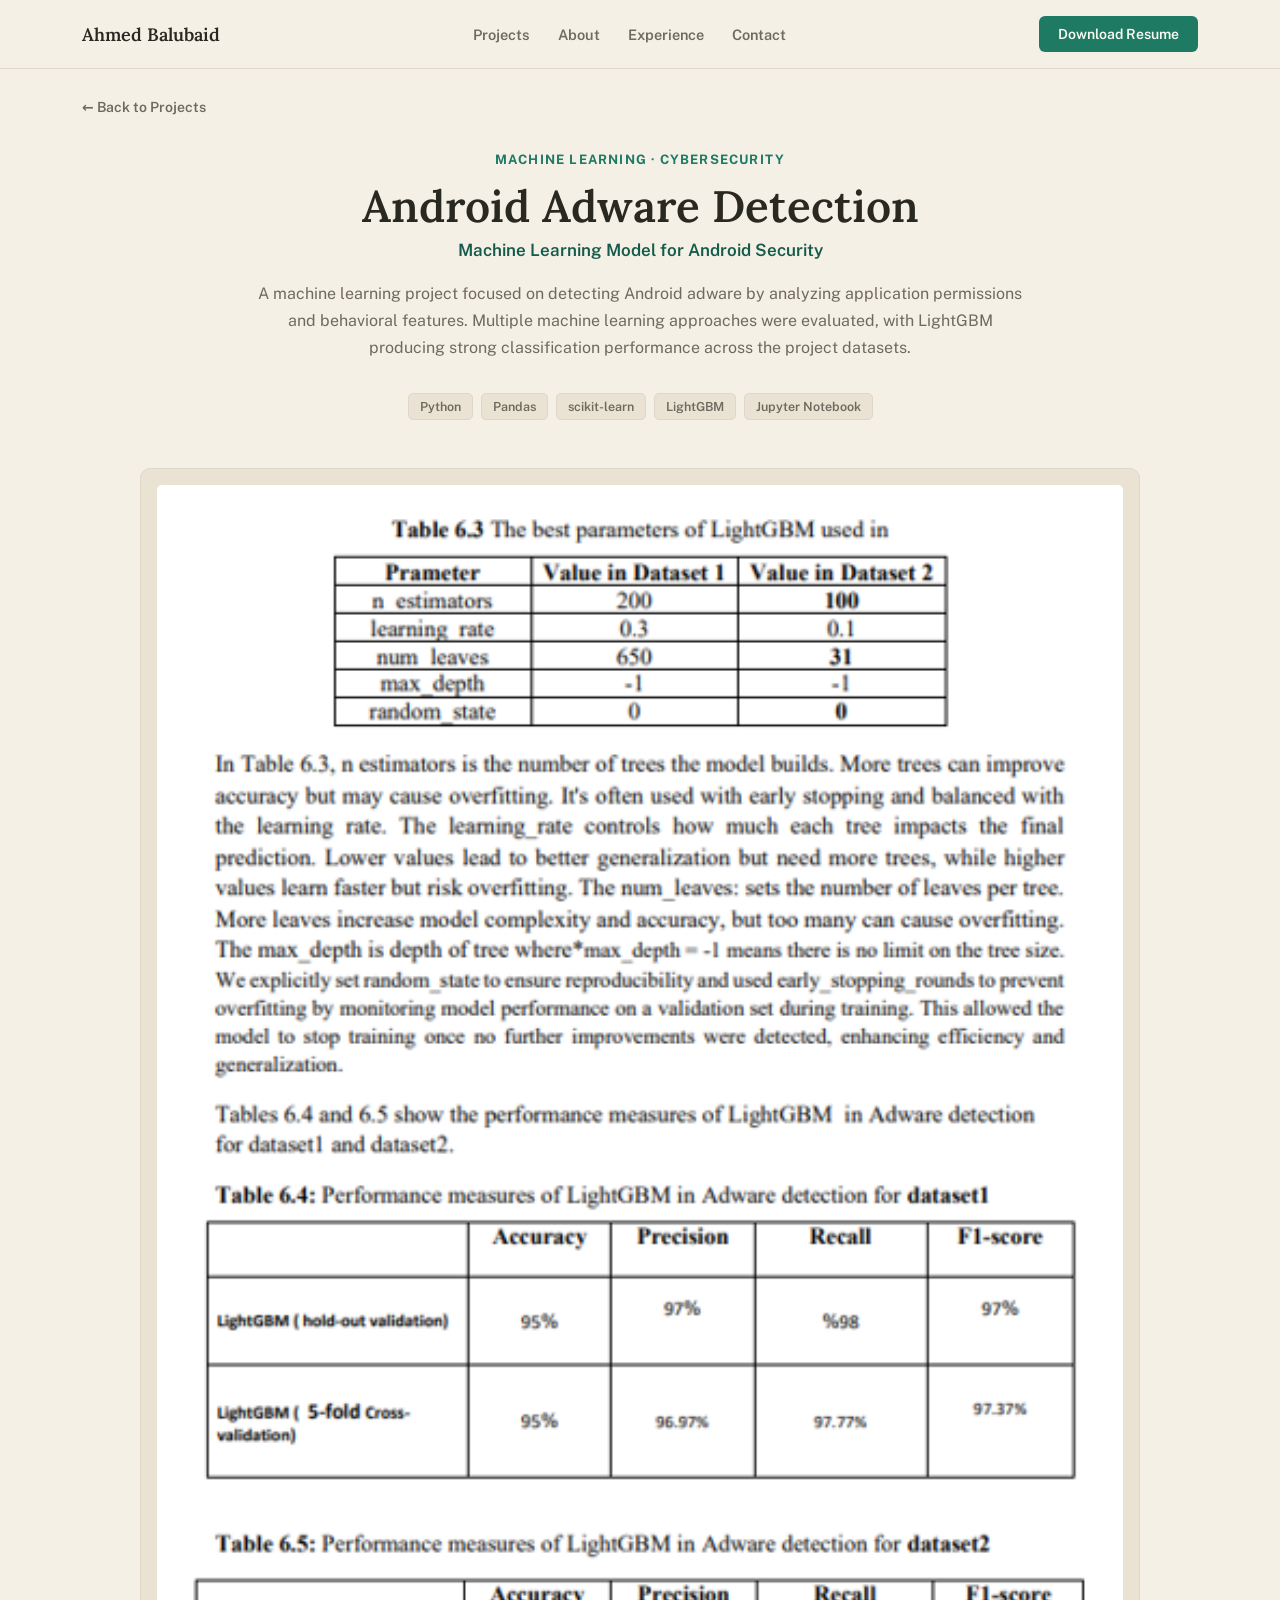
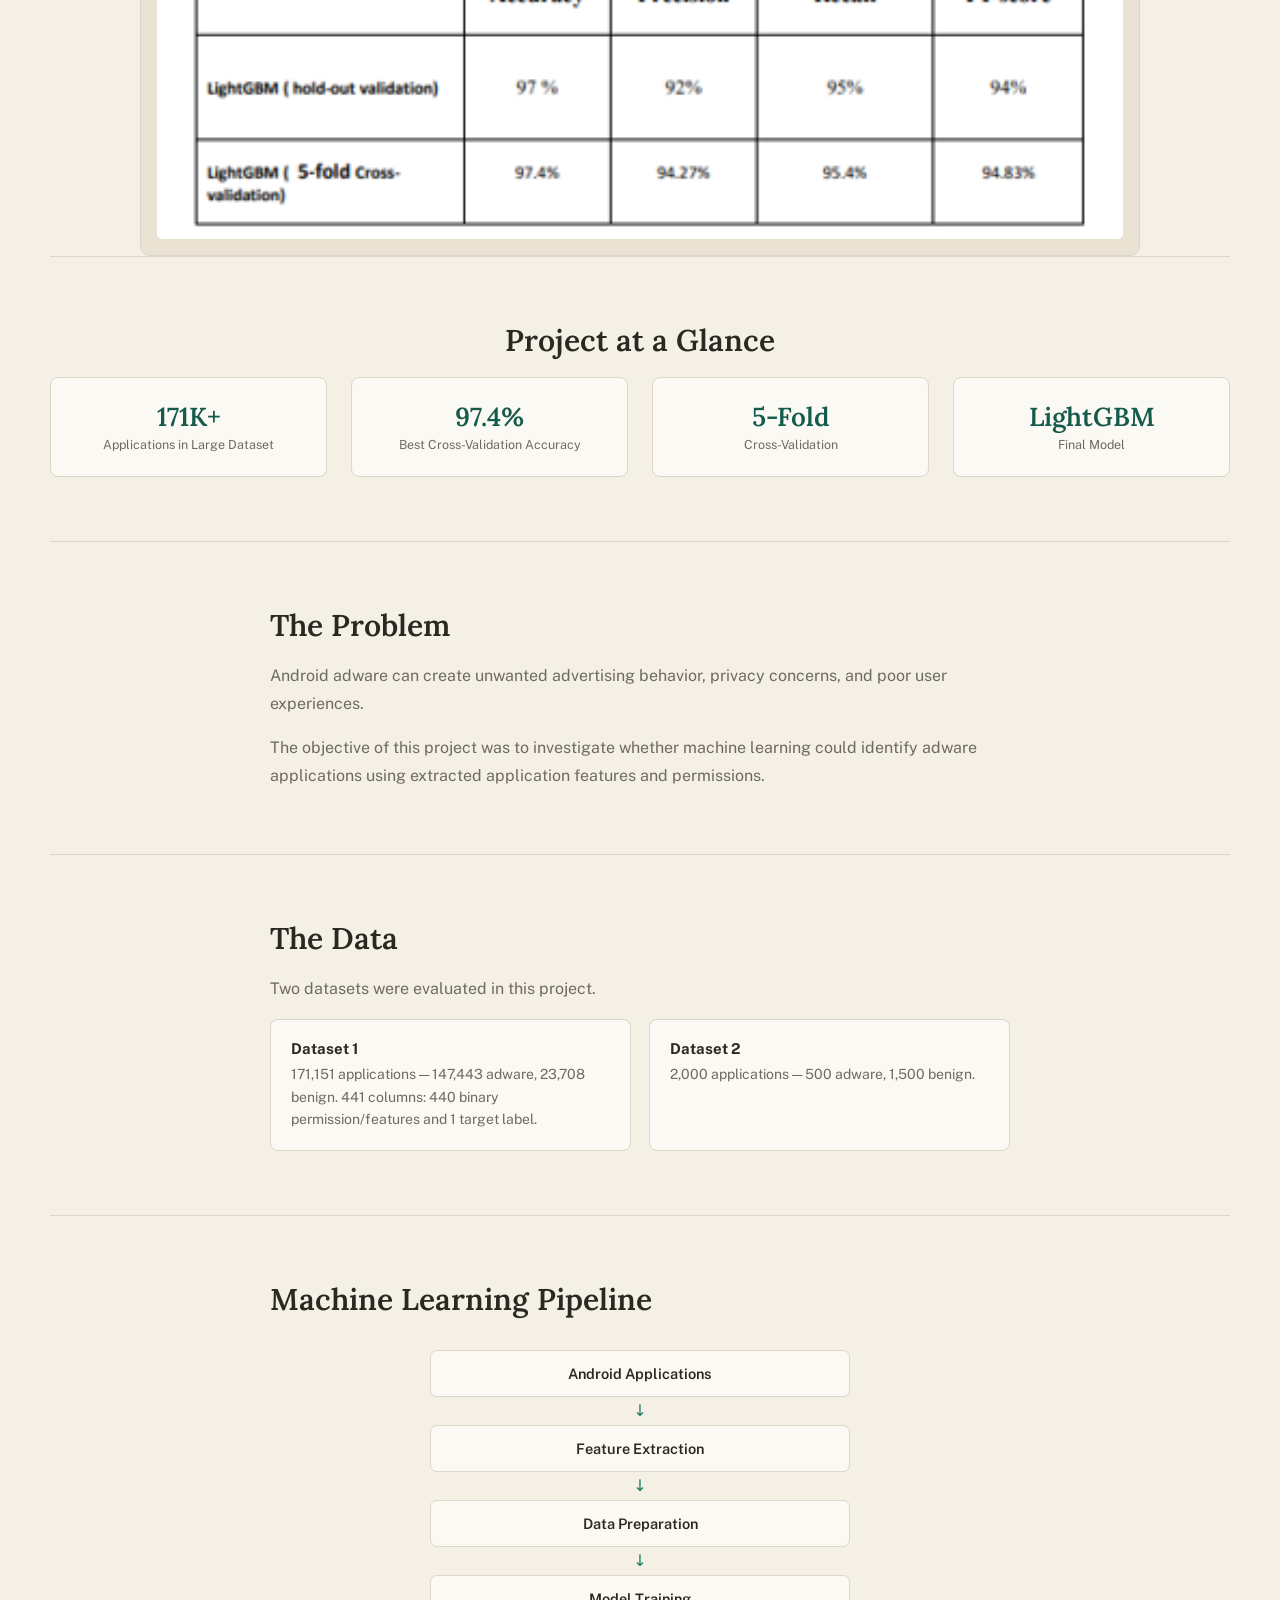
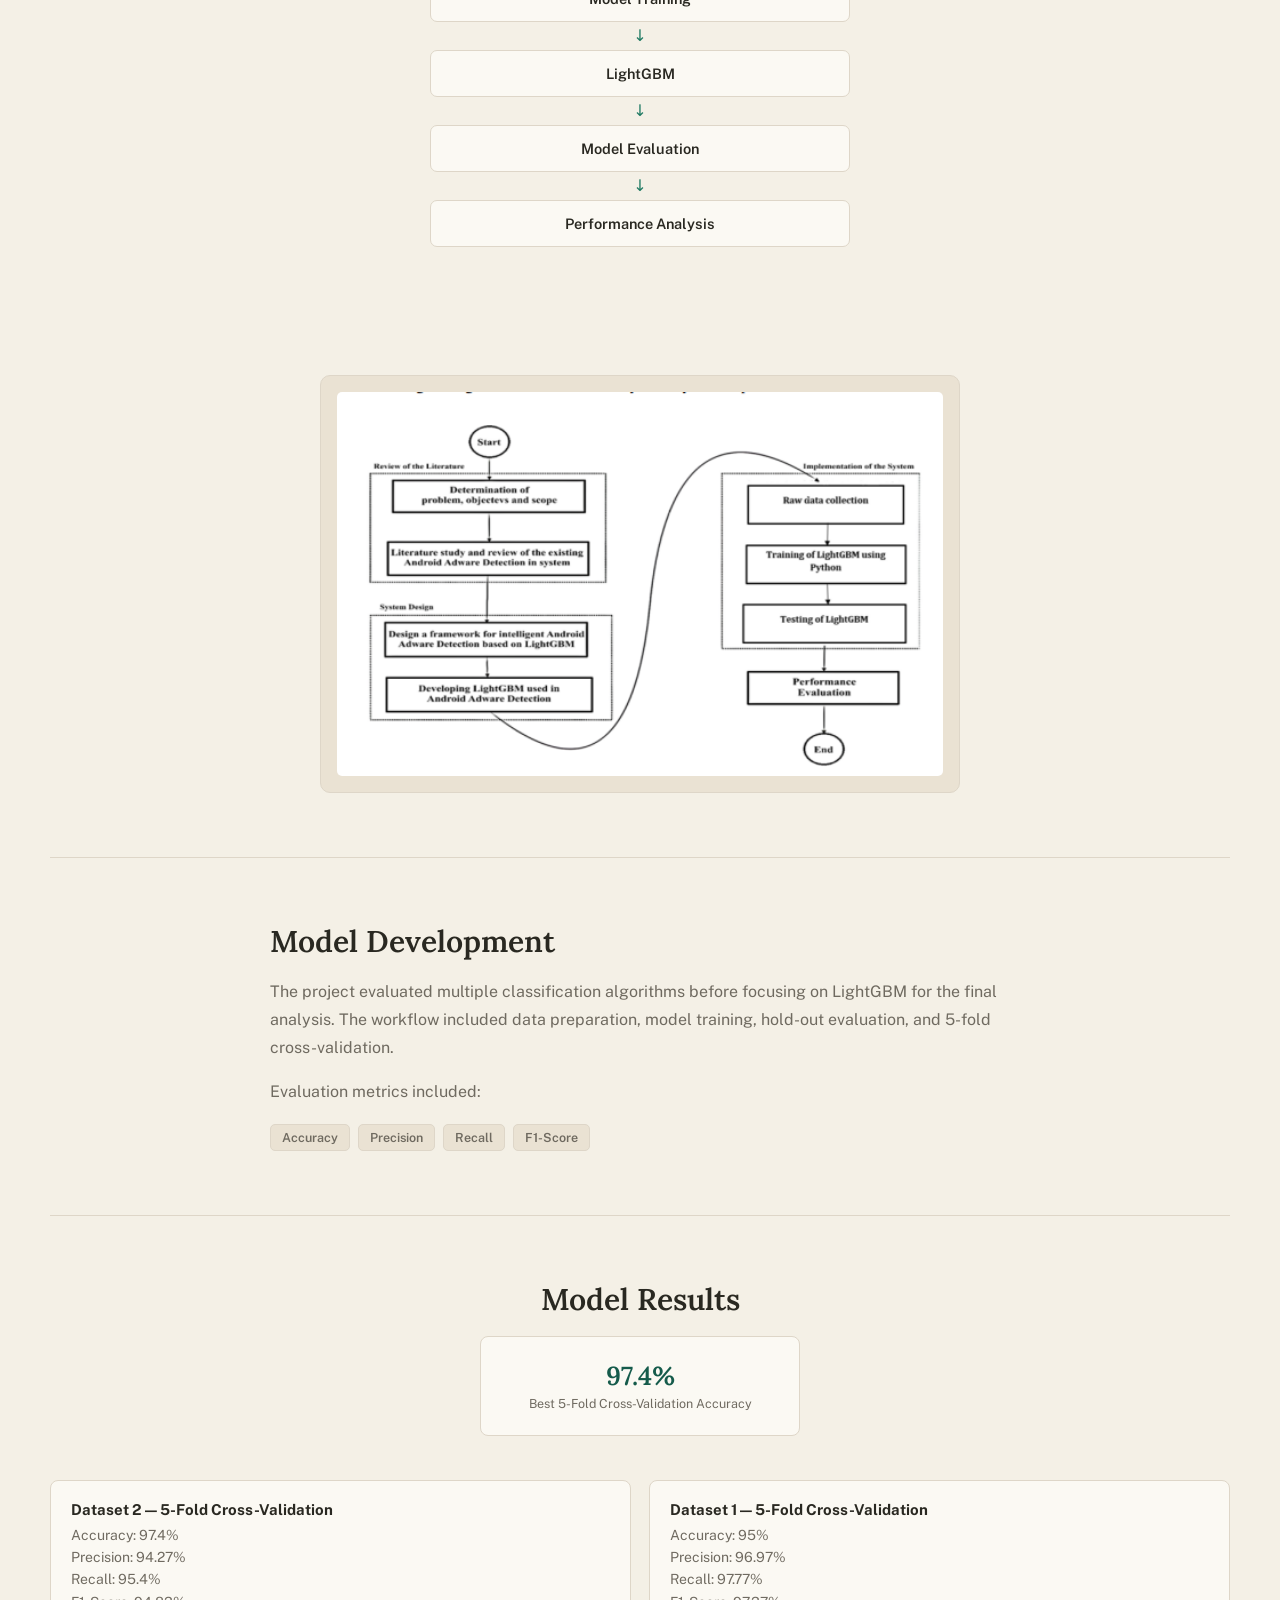
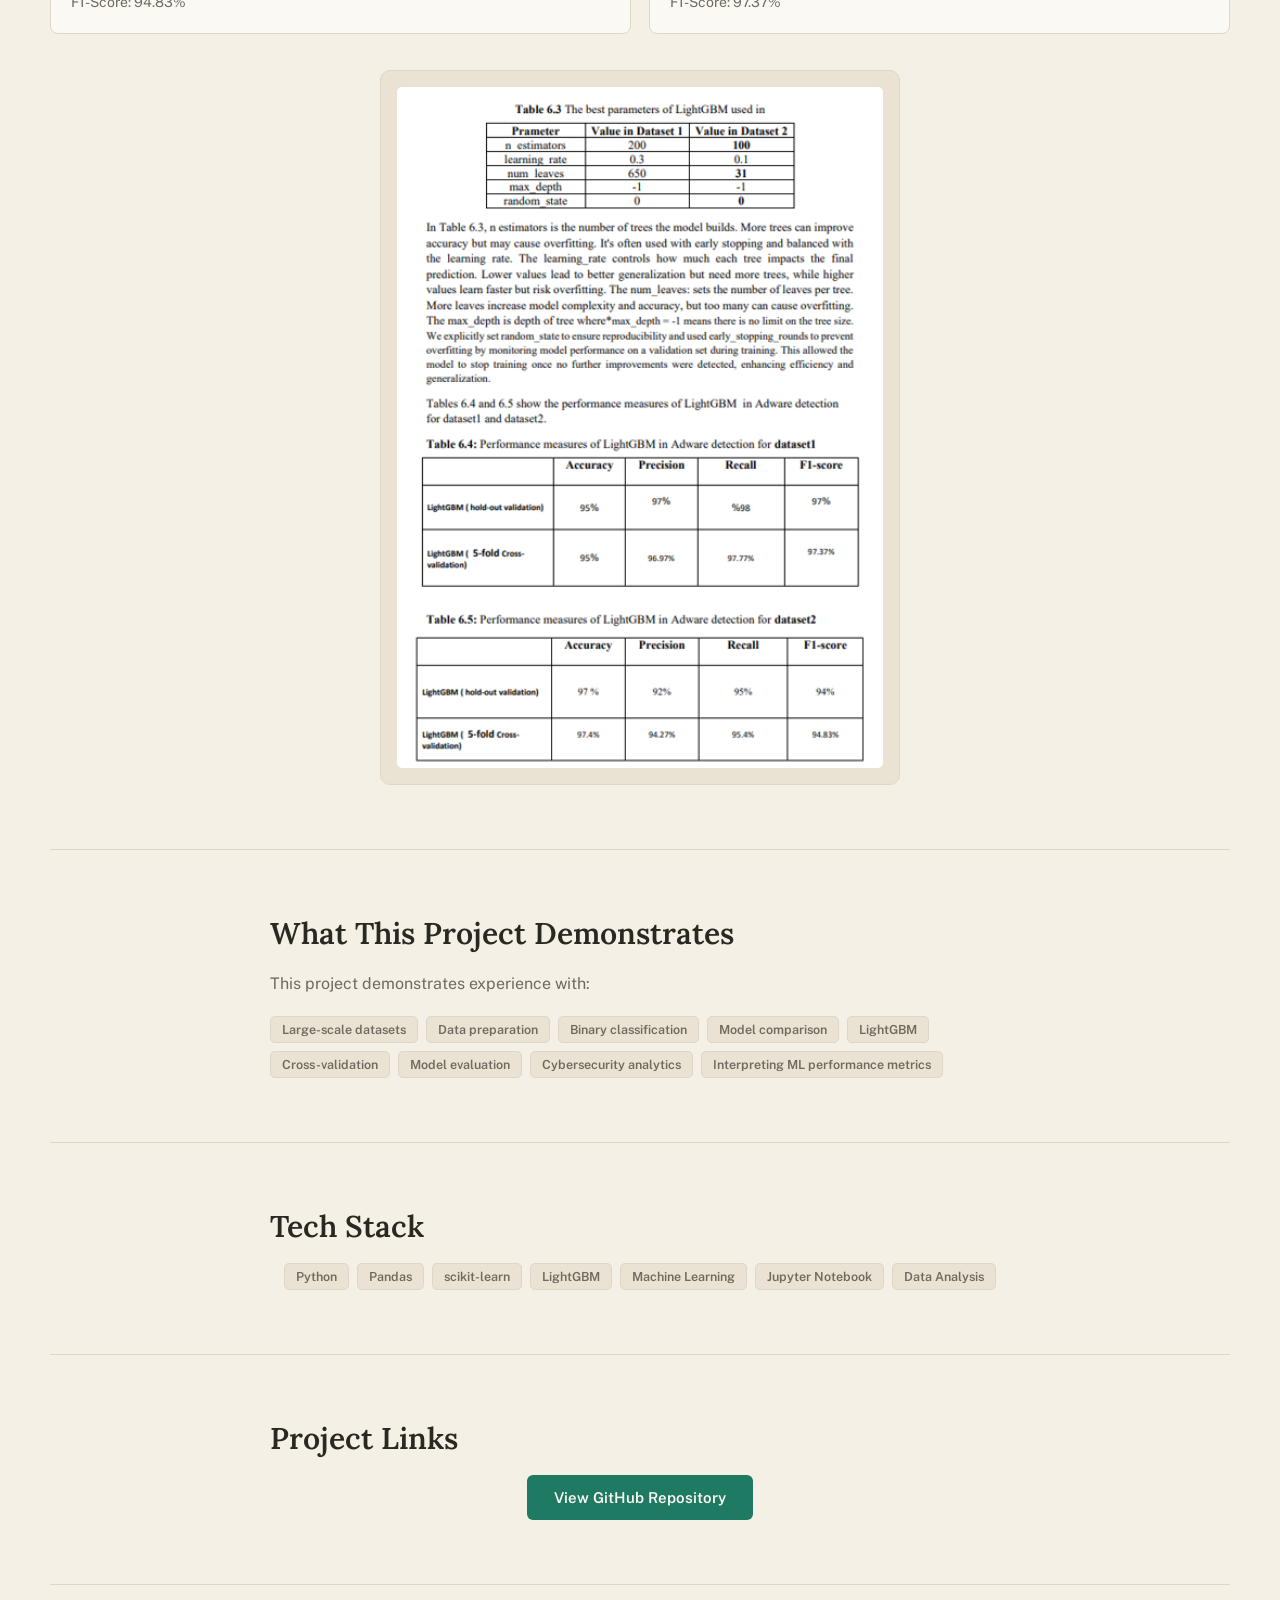
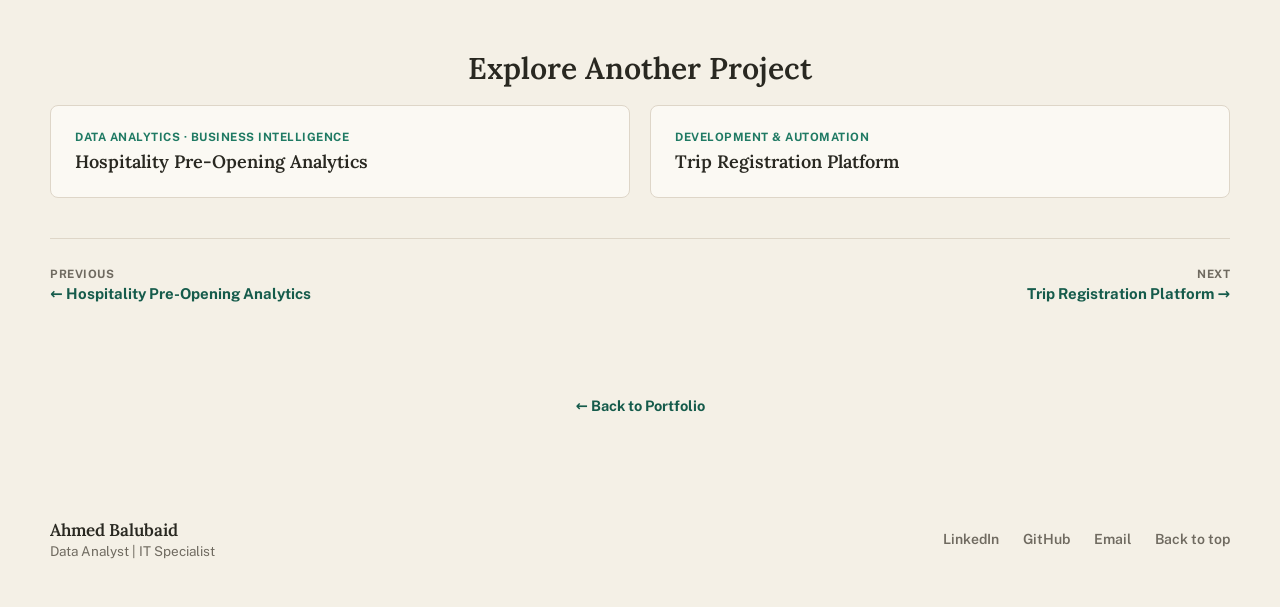
==== android-adware.html @ 94103dea "Add files via upload" ====
<!doctype html>
<html lang="en">
<head>
  <meta charset="UTF-8" />
  <meta name="viewport" content="width=device-width, initial-scale=1.0" />
  <title>Android Adware Detection | Ahmed Balubaid</title>
  <meta name="description" content="A machine learning project detecting Android adware from application permissions, comparing multiple classifiers and evaluating LightGBM across two datasets with hold-out and 5-fold cross-validation." />

  <link rel="preconnect" href="https://fonts.googleapis.com">
  <link rel="preconnect" href="https://fonts.gstatic.com" crossorigin>
  <link href="https://fonts.googleapis.com/css2?family=Public+Sans:wght@400;500;600;700;800&family=Lora:ital,wght@0,500;0,600;1,500&display=swap" rel="stylesheet">

  <link rel="stylesheet" href="style.css">
</head>
<body>

  <a id="top"></a>

  <!-- ============ NAV ============ -->
  <header class="site-nav">
    <div class="nav-inner">
      <a class="nav-logo" href="index.html#top">Ahmed Balubaid</a>
      <nav class="nav-links" aria-label="Primary">
        <a href="index.html#projects">Projects</a>
        <a href="index.html#about">About</a>
        <a href="index.html#experience">Experience</a>
        <a href="index.html#contact">Contact</a>
      </nav>
      <a class="btn btn-primary btn-nav" href="AhmedBalubaid_CV.pdf" download>Download Resume</a>
    </div>
  </header>

  <main>

    <div class="case-topbar section-inner">
      <a class="breadcrumb" href="index.html#projects">&larr; Back to Projects</a>
    </div>

    <!-- ============ CASE HERO ============ -->
    <section class="case-hero">
      <div class="case-hero-inner">
        <div class="case-category">Machine Learning &middot; Cybersecurity</div>
        <h1 class="case-title">Android Adware Detection</h1>
        <div class="case-subtitle">Machine Learning Model for Android Security</div>
        <p class="case-desc">
          A machine learning project focused on detecting Android adware by analyzing application permissions and behavioral features. Multiple machine learning approaches were evaluated, with LightGBM producing strong classification performance across the project datasets.
        </p>
        <div class="tag-row case-badges">
          <span>Python</span><span>Pandas</span><span>scikit-learn</span><span>LightGBM</span><span>Jupyter Notebook</span>
        </div>
      </div>
    </section>

    <section class="case-hero-image">
      <div class="case-screenshot-frame" data-lightbox>
        <img src="adware-detection-results.png" alt="Android Adware Detection — LightGBM model evaluation results">
      </div>
    </section>

    <div class="section-divider"><hr></div>

    <!-- ============ AT A GLANCE ============ -->
    <section class="case-section">
      <div class="case-section-content">
        <h2 class="case-heading">Project at a Glance</h2>
        <div class="metric-row">
          <div class="metric-block"><span class="metric-num">171K+</span><span class="metric-label">Applications in Large Dataset</span></div>
          <div class="metric-block"><span class="metric-num">97.4%</span><span class="metric-label">Best Cross-Validation Accuracy</span></div>
          <div class="metric-block"><span class="metric-num">5-Fold</span><span class="metric-label">Cross-Validation</span></div>
          <div class="metric-block"><span class="metric-num">LightGBM</span><span class="metric-label">Final Model</span></div>
        </div>
      </div>
    </section>

    <div class="section-divider"><hr></div>

    <!-- ============ THE PROBLEM ============ -->
    <section class="case-section narrow">
      <div class="case-section-content">
        <h2 class="case-heading">The Problem</h2>
        <p class="case-body">
          Android adware can create unwanted advertising behavior, privacy concerns, and poor user experiences.
        </p>
        <p class="case-body">
          The objective of this project was to investigate whether machine learning could identify adware applications using extracted application features and permissions.
        </p>
      </div>
    </section>

    <div class="section-divider"><hr></div>

    <!-- ============ THE DATA ============ -->
    <section class="case-section narrow">
      <div class="case-section-content">
        <h2 class="case-heading">The Data</h2>
        <p class="case-body">Two datasets were evaluated in this project.</p>

        <div class="data-entities">
          <div class="data-entity">
            <h3>Dataset 1</h3>
            <p>171,151 applications &mdash; 147,443 adware, 23,708 benign. 441 columns: 440 binary permission/features and 1 target label.</p>
          </div>
          <div class="data-entity">
            <h3>Dataset 2</h3>
            <p>2,000 applications &mdash; 500 adware, 1,500 benign.</p>
          </div>
        </div>
      </div>
    </section>

    <div class="section-divider"><hr></div>

    <!-- ============ ML PIPELINE ============ -->
    <section class="case-section narrow">
      <div class="case-section-content">
        <h2 class="case-heading">Machine Learning Pipeline</h2>

        <div class="workflow">
          <div class="workflow-step">Android Applications</div>
          <div class="workflow-arrow">&darr;</div>
          <div class="workflow-step">Feature Extraction</div>
          <div class="workflow-arrow">&darr;</div>
          <div class="workflow-step">Data Preparation</div>
          <div class="workflow-arrow">&darr;</div>
          <div class="workflow-step">Model Training</div>
          <div class="workflow-arrow">&darr;</div>
          <div class="workflow-step">LightGBM</div>
          <div class="workflow-arrow">&darr;</div>
          <div class="workflow-step">Model Evaluation</div>
          <div class="workflow-arrow">&darr;</div>
          <div class="workflow-step">Performance Analysis</div>
        </div>
      </div>
    </section>

    <section class="case-section">
      <div class="case-section-content">
        <div class="case-screenshot-frame" data-lightbox style="max-width:640px;">
          <img src="adware-detection-pipeline.png" alt="Android Adware Detection — research and implementation pipeline">
        </div>
      </div>
    </section>

    <div class="section-divider"><hr></div>

    <!-- ============ MODEL DEVELOPMENT ============ -->
    <section class="case-section narrow">
      <div class="case-section-content">
        <h2 class="case-heading">Model Development</h2>
        <p class="case-body">
          The project evaluated multiple classification algorithms before focusing on LightGBM for the final analysis. The workflow included data preparation, model training, hold-out evaluation, and 5-fold cross-validation.
        </p>
        <p class="case-body">Evaluation metrics included:</p>
        <div class="tag-row">
          <span>Accuracy</span><span>Precision</span><span>Recall</span><span>F1-Score</span>
        </div>
      </div>
    </section>

    <div class="section-divider"><hr></div>

    <!-- ============ RESULTS ============ -->
    <section class="case-section">
      <div class="case-section-content">
        <h2 class="case-heading">Model Results</h2>

        <div class="metric-row" style="max-width:320px; margin:0 auto 44px;">
          <div class="metric-block"><span class="metric-num">97.4%</span><span class="metric-label">Best 5-Fold Cross-Validation Accuracy</span></div>
        </div>

        <div class="data-entities">
          <div class="data-entity">
            <h3>Dataset 2 &mdash; 5-Fold Cross-Validation</h3>
            <p>Accuracy: 97.4%<br>Precision: 94.27%<br>Recall: 95.4%<br>F1-Score: 94.83%</p>
          </div>
          <div class="data-entity">
            <h3>Dataset 1 &mdash; 5-Fold Cross-Validation</h3>
            <p>Accuracy: 95%<br>Precision: 96.97%<br>Recall: 97.77%<br>F1-Score: 97.37%</p>
          </div>
        </div>

        <div class="case-screenshot-frame" data-lightbox style="max-width:520px; margin-top:36px;">
          <img src="adware-detection-results.png" alt="LightGBM model evaluation results — hold-out and 5-fold cross-validation">
        </div>
      </div>
    </section>

    <div class="section-divider"><hr></div>

    <!-- ============ WHAT THIS DEMONSTRATES ============ -->
    <section class="case-section narrow">
      <div class="case-section-content">
        <h2 class="case-heading">What This Project Demonstrates</h2>
        <p class="case-body">This project demonstrates experience with:</p>
        <div class="tag-row">
          <span>Large-scale datasets</span><span>Data preparation</span><span>Binary classification</span><span>Model comparison</span><span>LightGBM</span><span>Cross-validation</span><span>Model evaluation</span><span>Cybersecurity analytics</span><span>Interpreting ML performance metrics</span>
        </div>
      </div>
    </section>

    <div class="section-divider"><hr></div>

    <!-- ============ TECH STACK ============ -->
    <section class="case-section narrow">
      <div class="case-section-content">
        <h2 class="case-heading">Tech Stack</h2>
        <div class="tag-row" style="justify-content:center;">
          <span>Python</span><span>Pandas</span><span>scikit-learn</span><span>LightGBM</span><span>Machine Learning</span><span>Jupyter Notebook</span><span>Data Analysis</span>
        </div>
      </div>
    </section>

    <div class="section-divider"><hr></div>

    <!-- ============ PROJECT LINKS ============ -->
    <section class="case-section narrow">
      <div class="case-section-content">
        <h2 class="case-heading">Project Links</h2>
        <div class="case-cta-row">
          <a class="btn btn-primary" href="https://github.com/ahmadbalubaid/android-adware-detection-lightgbm" target="_blank" rel="noopener">View GitHub Repository</a>
        </div>
      </div>
    </section>

    <div class="section-divider"><hr></div>

    <!-- ============ EXPLORE ANOTHER PROJECT ============ -->
    <section class="case-section">
      <div class="case-section-content">
        <h2 class="case-heading">Explore Another Project</h2>
        <div class="explore-grid">
          <a class="explore-card" href="hospitality.html">
            <div class="explore-eyebrow">Data Analytics &middot; Business Intelligence</div>
            <div class="explore-title">Hospitality Pre-Opening Analytics</div>
          </a>
          <a class="explore-card" href="trip-registration.html">
            <div class="explore-eyebrow">Development &amp; Automation</div>
            <div class="explore-title">Trip Registration Platform</div>
          </a>
        </div>

        <div class="case-prevnext">
          <a class="prevnext-link" href="hospitality.html">
            <span class="prevnext-label">Previous</span>
            <span class="prevnext-title">&larr; Hospitality Pre-Opening Analytics</span>
          </a>
          <a class="prevnext-link next" href="trip-registration.html">
            <span class="prevnext-label">Next</span>
            <span class="prevnext-title">Trip Registration Platform &rarr;</span>
          </a>
        </div>
      </div>
    </section>

    <div class="case-back-footer">
      <a class="case-study-link" href="index.html">&larr; Back to Portfolio</a>
    </div>

  </main>

  <!-- ============ FOOTER ============ -->
  <footer class="site-footer" id="contact">
    <div class="footer-inner">
      <div class="footer-identity">
        <div class="footer-name">Ahmed Balubaid</div>
        <div class="footer-role">Data Analyst | IT Specialist</div>
      </div>

      <div class="footer-links">
        <a href="https://www.linkedin.com/in/ahmedbalubaid" target="_blank" rel="noopener">LinkedIn</a>
        <a href="https://github.com/ahmadbalubaid" target="_blank" rel="noopener">GitHub</a>
        <a href="mailto:ahmadbalubaid8@gmail.com">Email</a>
        <a href="index.html#top">Back to top</a>
      </div>
    </div>
  </footer>

  <div class="lightbox-overlay" id="lightbox-overlay">
    <img id="lightbox-image" src="" alt="">
  </div>

  <script src="case-study.js"></script>
</body>
</html>
---- style.css ----
/* =========================================================
   Ahmed Balubaid — Portfolio
   Warm, premium, editorial theme
   ========================================================= */

:root {
  --bg: #F4F0E6;
  --card-bg: #FBF9F3;
  --text-primary: #292821;
  --text-secondary: #6F6A60;
  --green: #1F7A63;
  --green-dark: #155B4B;
  --beige: #EAE2D3;
  --border: #DED6C8;

  --font-sans: 'Public Sans', system-ui, -apple-system, sans-serif;
  --font-serif: 'Lora', Georgia, serif;
}

* { box-sizing: border-box; }

html { scroll-behavior: smooth; }

body {
  margin: 0;
  font-family: var(--font-sans);
  background: var(--bg);
  color: var(--text-primary);
  -webkit-font-smoothing: antialiased;
}

a { color: inherit; text-decoration: none; }

h1, h2, h3 { margin: 0; }

.eyebrow {
  display: inline-block;
  font-size: 13px;
  font-weight: 700;
  letter-spacing: 1.6px;
  text-transform: uppercase;
  color: var(--green);
}

.section-inner {
  max-width: 1180px;
  margin: 0 auto;
  padding: 0 32px;
}

.meta-dot { color: var(--border); }
.meta-accent { color: var(--green-dark); font-weight: 600; }

/* ---------- buttons ---------- */

.btn {
  display: inline-flex;
  align-items: center;
  gap: 8px;
  font-family: var(--font-sans);
  font-size: 15px;
  font-weight: 600;
  padding: 13px 26px;
  border-radius: 6px;
  border: 1px solid transparent;
  transition: background-color .15s ease, border-color .15s ease, transform .15s ease;
}

.btn-primary {
  background: var(--green);
  color: #FBF9F3;
}
.btn-primary:hover { background: var(--green-dark); transform: translateY(-1px); }

.btn-secondary {
  background: transparent;
  color: var(--text-primary);
  border-color: var(--border);
}
.btn-secondary:hover { border-color: var(--green); color: var(--green-dark); }

.btn-nav {
  padding: 9px 18px;
  font-size: 14px;
}

/* ---------- nav ---------- */

.site-nav {
  position: sticky;
  top: 0;
  z-index: 10;
  background: rgba(244, 240, 230, 0.92);
  backdrop-filter: blur(6px);
  border-bottom: 1px solid var(--border);
}

.nav-inner {
  max-width: 1180px;
  margin: 0 auto;
  padding: 16px 32px;
  display: flex;
  align-items: center;
  justify-content: space-between;
  gap: 24px;
}

.nav-logo {
  font-family: var(--font-serif);
  font-weight: 600;
  font-size: 18px;
  color: var(--text-primary);
  flex-shrink: 0;
}

.nav-links {
  display: flex;
  gap: 28px;
  overflow-x: auto;
  scrollbar-width: none;
}
.nav-links::-webkit-scrollbar { display: none; }

.nav-links a {
  font-size: 14.5px;
  font-weight: 600;
  color: var(--text-secondary);
  white-space: nowrap;
  transition: color .15s ease;
}
.nav-links a:hover { color: var(--green-dark); }

/* ---------- hero ---------- */

.hero {
  padding: 96px 32px 88px;
}

.hero-inner {
  max-width: 760px;
  margin: 0 auto;
  text-align: center;
  display: flex;
  flex-direction: column;
  align-items: center;
  gap: 14px;
}

.hero-subrole {
  font-size: 15px;
  font-weight: 600;
  color: var(--text-secondary);
  margin-top: -6px;
}

.hero-title {
  font-family: var(--font-serif);
  font-weight: 600;
  font-size: clamp(36px, 5.4vw, 54px);
  line-height: 1.12;
  color: var(--text-primary);
  margin-top: 8px;
}

.hero-text {
  margin: 0;
  font-size: 18px;
  line-height: 1.65;
  color: var(--text-secondary);
  max-width: 520px;
}

.hero-meta {
  font-size: 14.5px;
  color: var(--text-secondary);
}

.hero-actions {
  display: flex;
  flex-wrap: wrap;
  justify-content: center;
  gap: 14px;
  margin-top: 10px;
}

.hero-social {
  display: flex;
  flex-wrap: wrap;
  justify-content: center;
  gap: 26px;
  margin-top: 18px;
}
.hero-social a {
  display: inline-flex;
  align-items: center;
  gap: 7px;
  font-size: 14.5px;
  font-weight: 600;
  color: var(--text-secondary);
  transition: color .15s ease;
}
.hero-social a:hover { color: var(--green-dark); }

/* ---------- projects ---------- */

.projects { padding: 20px 32px 100px; }

.section-title {
  font-family: var(--font-serif);
  font-weight: 600;
  font-size: clamp(28px, 4vw, 38px);
  margin-top: 10px;
  margin-bottom: 40px;
}

.project-tag {
  font-size: 12px;
  font-weight: 700;
  letter-spacing: .5px;
  text-transform: uppercase;
  color: var(--green);
}

.project-title {
  font-family: var(--font-serif);
  font-weight: 600;
  font-size: 26px;
  color: var(--text-primary);
  margin-top: 8px;
}

.project-subtitle {
  font-size: 15px;
  font-weight: 600;
  color: var(--text-secondary);
  margin-top: 4px;
}

.project-desc {
  font-size: 15.5px;
  line-height: 1.65;
  color: var(--text-secondary);
  margin: 14px 0 0;
}

.project-featured {
  display: grid;
  grid-template-columns: 1.1fr 1fr;
  gap: 48px;
  align-items: center;
  background: var(--card-bg);
  border: 1px solid var(--border);
  border-radius: 10px;
  padding: 44px;
  margin-bottom: 32px;
}

.project-stats {
  display: grid;
  grid-template-columns: repeat(4, minmax(0, 1fr));
  gap: 18px;
  margin-top: 26px;
  padding-top: 22px;
  border-top: 1px solid var(--border);
}

.stat { display: flex; flex-direction: column; gap: 2px; }
.stat-num {
  font-family: var(--font-serif);
  font-size: 21px;
  font-weight: 600;
  color: var(--green-dark);
}
.stat-label {
  font-size: 12px;
  color: var(--text-secondary);
  line-height: 1.3;
}

.project-featured-media {
  height: 100%;
  min-height: 280px;
  display: flex;
  background: var(--beige);
  border: 1px solid var(--border);
  border-radius: 8px;
  padding: 12px;
}

.project-featured-media img {
  width: 100%;
  height: 100%;
  object-fit: contain;
  border-radius: 4px;
}

.card-media {
  display: flex;
  align-items: center;
  justify-content: center;
  background: var(--beige);
  border: 1px solid var(--border);
  border-radius: 8px;
  padding: 10px;
  margin-bottom: 20px;
}

.card-media-portrait { height: 300px; }

.card-media img {
  max-width: 100%;
  max-height: 100%;
  object-fit: contain;
  border-radius: 4px;
}

.mini-stats {
  display: grid;
  grid-template-columns: repeat(2, minmax(0, 1fr));
  gap: 14px;
  margin-top: 20px;
  padding-top: 18px;
  border-top: 1px solid var(--border);
}

.mini-stat { display: flex; flex-direction: column; gap: 1px; }
.mini-stat-num {
  font-family: var(--font-serif);
  font-size: 16px;
  font-weight: 600;
  color: var(--green-dark);
}
.mini-stat-label {
  font-size: 11.5px;
  color: var(--text-secondary);
  line-height: 1.3;
}

.project-note {
  margin-top: 18px;
  font-size: 13px;
  font-weight: 600;
  color: var(--text-secondary);
  font-style: italic;
}

.tag-row {
  display: flex;
  flex-wrap: wrap;
  gap: 8px;
  margin-top: 18px;
}
.tag-row span {
  font-size: 12.5px;
  font-weight: 600;
  color: var(--text-secondary);
  background: var(--beige);
  border: 1px solid var(--border);
  border-radius: 5px;
  padding: 5px 11px;
}

.project-featured .btn { margin-top: 26px; }

.project-grid {
  display: grid;
  grid-template-columns: repeat(2, minmax(0, 1fr));
  gap: 24px;
}

.project-card {
  background: var(--card-bg);
  border: 1px solid var(--border);
  border-radius: 10px;
  padding: 32px;
}

/* ---------- about / skills / experience ---------- */

.about {
  padding: 90px 32px 100px;
  background: var(--beige);
  border-top: 1px solid var(--border);
  border-bottom: 1px solid var(--border);
}

.about-grid {
  display: grid;
  grid-template-columns: 1.1fr 1fr 1fr;
  gap: 48px;
}

.col-heading {
  font-family: var(--font-serif);
  font-style: italic;
  font-weight: 500;
  font-size: 24px;
  color: var(--text-primary);
  margin-bottom: 18px;
}

.about-text {
  font-size: 15.5px;
  line-height: 1.7;
  color: var(--text-secondary);
  margin: 0;
}

.about-location {
  margin-top: 16px;
  font-size: 14px;
  font-weight: 600;
  color: var(--green-dark);
}

.skill-group { margin-bottom: 20px; }
.skill-group:last-child { margin-bottom: 0; }

.skill-group-label {
  font-size: 13px;
  font-weight: 700;
  color: var(--text-primary);
  margin-bottom: 10px;
}

.skill-group .tag-row { margin-top: 0; }
.skill-group .tag-row span { background: var(--card-bg); }

.exp-item {
  padding: 16px 0;
  border-bottom: 1px solid var(--border);
}
.exp-item:first-of-type { padding-top: 0; }
.exp-item:last-child { border-bottom: none; padding-bottom: 0; }

.exp-title-row {
  display: flex;
  align-items: center;
  flex-wrap: wrap;
  gap: 8px;
}

.exp-title {
  font-weight: 700;
  font-size: 15.5px;
  color: var(--text-primary);
}

.exp-badge {
  font-size: 11px;
  font-weight: 700;
  letter-spacing: .3px;
  text-transform: uppercase;
  color: var(--green-dark);
  background: var(--card-bg);
  border: 1px solid var(--border);
  border-radius: 4px;
  padding: 3px 8px;
}

.exp-company {
  font-size: 14.5px;
  color: var(--text-secondary);
  margin-top: 3px;
}

.exp-dates {
  font-size: 13px;
  color: var(--text-secondary);
  opacity: .85;
  margin-top: 2px;
}

/* ---------- footer ---------- */

.site-footer { padding: 48px 32px; }

.footer-inner {
  max-width: 1180px;
  margin: 0 auto;
  display: flex;
  flex-wrap: wrap;
  align-items: center;
  justify-content: space-between;
  gap: 20px;
}

.footer-name {
  font-family: var(--font-serif);
  font-weight: 600;
  font-size: 17px;
  color: var(--text-primary);
}

.footer-role {
  font-size: 13.5px;
  color: var(--text-secondary);
  margin-top: 2px;
}

.footer-links {
  display: flex;
  flex-wrap: wrap;
  gap: 24px;
}

.footer-links a {
  font-size: 14px;
  font-weight: 600;
  color: var(--text-secondary);
  transition: color .15s ease;
}
.footer-links a:hover { color: var(--green-dark); }

/* =========================================================
   RESPONSIVE
   ========================================================= */

@media (max-width: 960px) {
  .about-grid { grid-template-columns: 1fr; gap: 44px; }
  .project-featured { grid-template-columns: 1fr; padding: 32px; }
  .project-featured-media { order: -1; min-height: 220px; }
  .project-stats { grid-template-columns: repeat(2, minmax(0, 1fr)); }
}

@media (max-width: 720px) {
  .project-grid { grid-template-columns: 1fr; }
  .nav-inner { padding: 14px 20px; gap: 10px 16px; flex-wrap: wrap; justify-content: center; }
  .nav-logo { flex: 1 0 auto; }
  .nav-links { order: 3; flex: 1 0 100%; justify-content: center; flex-wrap: wrap; overflow-x: visible; gap: 8px 20px; }
  .hero { padding: 72px 20px 64px; }
  .projects, .about { padding-left: 20px; padding-right: 20px; }
  .section-inner { padding: 0 20px; }
}

@media (max-width: 480px) {
  .hero-actions { flex-direction: column; align-items: stretch; width: 100%; }
  .btn { justify-content: center; }
  .project-featured { padding: 24px; }
  .project-card { padding: 24px; }
  .footer-inner { flex-direction: column; align-items: flex-start; }
}

/* =========================================================
   HOMEPAGE PROJECT CARDS — clickable case-study links
   ========================================================= */

a.project-featured,
a.project-card {
  display: grid;
  cursor: pointer;
  transition: transform .18s ease, box-shadow .18s ease, border-color .18s ease;
}

a.project-card { display: block; }

.project-featured:hover,
.project-card:hover {
  transform: translateY(-4px);
  border-color: var(--green);
  box-shadow: 0 10px 28px rgba(41, 40, 33, 0.08);
}

.case-study-link {
  display: inline-flex;
  align-items: center;
  gap: 6px;
  margin-top: 22px;
  font-size: 14.5px;
  font-weight: 700;
  color: var(--green-dark);
}
.project-featured .case-study-link,
.project-card .case-study-link {
  transition: gap .15s ease;
}
.project-featured:hover .case-study-link,
.project-card:hover .case-study-link {
  gap: 10px;
}

/* =========================================================
   CASE STUDY PAGES
   ========================================================= */

.case-topbar {
  padding-top: 28px;
}

.breadcrumb {
  display: inline-flex;
  align-items: center;
  gap: 6px;
  font-size: 14px;
  font-weight: 600;
  color: var(--text-secondary);
  transition: color .15s ease;
}
.breadcrumb:hover { color: var(--green-dark); }

.case-hero {
  padding: 36px 32px 8px;
}

.case-hero-inner {
  max-width: 780px;
  margin: 0 auto;
  text-align: center;
  display: flex;
  flex-direction: column;
  align-items: center;
  gap: 14px;
}

.case-category {
  font-size: 13px;
  font-weight: 700;
  letter-spacing: 1.2px;
  text-transform: uppercase;
  color: var(--green);
}

.case-title {
  font-family: var(--font-serif);
  font-weight: 600;
  font-size: clamp(30px, 4.6vw, 44px);
  line-height: 1.15;
  color: var(--text-primary);
}

.case-subtitle {
  font-size: 17px;
  font-weight: 600;
  color: var(--green-dark);
  margin-top: -6px;
}

.case-desc {
  font-size: 16px;
  line-height: 1.7;
  color: var(--text-secondary);
  margin: 6px 0 0;
}

.case-badges { justify-content: center; }

.case-hero-image {
  padding: 40px 32px 0;
}

.case-screenshot-frame {
  max-width: 1000px;
  margin: 0 auto;
  background: var(--beige);
  border: 1px solid var(--border);
  border-radius: 10px;
  padding: 16px;
}

.case-screenshot-frame img {
  display: block;
  width: 100%;
  height: auto;
  border-radius: 5px;
}

[data-lightbox] { cursor: zoom-in; }

.section-divider {
  padding: 0 32px;
}
.section-divider hr {
  max-width: 1180px;
  margin: 0 auto;
  border: none;
  border-top: 1px solid var(--border);
}

.case-section {
  padding: 64px 32px;
}

.case-section.narrow .case-section-content {
  max-width: 740px;
  margin: 0 auto;
}

.case-section-content {
  max-width: 1180px;
  margin: 0 auto;
}

.case-heading {
  font-family: var(--font-serif);
  font-weight: 600;
  font-size: clamp(24px, 3vw, 30px);
  color: var(--text-primary);
  margin-bottom: 18px;
  text-align: center;
}
.case-section.narrow .case-heading,
.case-section.narrow .case-body { text-align: left; }

.case-body {
  font-size: 16px;
  line-height: 1.75;
  color: var(--text-secondary);
  margin: 0 0 16px;
}
.case-body:last-child { margin-bottom: 0; }

.case-question {
  margin: 24px 0 0;
  padding: 20px 26px;
  background: var(--card-bg);
  border: 1px solid var(--border);
  border-left: 3px solid var(--green);
  border-radius: 6px;
  font-family: var(--font-serif);
  font-style: italic;
  font-size: 18px;
  color: var(--text-primary);
}

/* metric row (glance / key results) */

.metric-row {
  display: grid;
  grid-template-columns: repeat(auto-fit, minmax(140px, 1fr));
  gap: 24px;
  text-align: center;
}

.metric-block {
  display: flex;
  flex-direction: column;
  gap: 4px;
  padding: 22px 16px;
  background: var(--card-bg);
  border: 1px solid var(--border);
  border-radius: 8px;
}

.metric-num {
  font-family: var(--font-serif);
  font-weight: 600;
  font-size: 26px;
  color: var(--green-dark);
}

.metric-label {
  font-size: 12.5px;
  color: var(--text-secondary);
  line-height: 1.35;
}

/* data entities */

.data-entities {
  display: grid;
  grid-template-columns: repeat(auto-fit, minmax(220px, 1fr));
  gap: 18px;
  margin-top: 8px;
}

.data-entity {
  padding: 20px;
  background: var(--card-bg);
  border: 1px solid var(--border);
  border-radius: 8px;
}

.data-entity h3 {
  font-size: 15px;
  font-weight: 700;
  color: var(--text-primary);
  margin: 0 0 6px;
}

.data-entity p {
  font-size: 14px;
  line-height: 1.6;
  color: var(--text-secondary);
  margin: 0;
}

/* workflow diagram */

.workflow {
  display: flex;
  flex-direction: column;
  align-items: center;
  gap: 0;
  margin-top: 32px;
}

.workflow-step {
  width: 100%;
  max-width: 420px;
  text-align: center;
  padding: 14px 20px;
  background: var(--card-bg);
  border: 1px solid var(--border);
  border-radius: 7px;
  font-size: 14.5px;
  font-weight: 600;
  color: var(--text-primary);
}

.workflow-arrow {
  font-size: 16px;
  color: var(--green);
  line-height: 1;
  padding: 6px 0;
}

/* dashboard / screenshot sections */

.screenshot-block {
  margin-top: 40px;
}
.screenshot-block:first-child { margin-top: 8px; }

.screenshot-block-head {
  max-width: 740px;
  margin: 0 auto 18px;
  text-align: center;
}

.screenshot-title {
  font-family: var(--font-serif);
  font-weight: 600;
  font-size: 19px;
  color: var(--text-primary);
  margin-bottom: 6px;
}

.screenshot-desc {
  font-size: 14.5px;
  line-height: 1.65;
  color: var(--text-secondary);
  margin: 0;
}

/* disclaimer */

.disclaimer-box {
  max-width: 900px;
  margin: 0 auto;
  padding: 20px 26px;
  background: var(--beige);
  border: 1px solid var(--border);
  border-radius: 8px;
  text-align: center;
}

.disclaimer-label {
  font-size: 12px;
  font-weight: 700;
  letter-spacing: .5px;
  text-transform: uppercase;
  color: var(--green-dark);
  margin-bottom: 8px;
}

.disclaimer-text {
  font-size: 13.5px;
  line-height: 1.6;
  color: var(--text-secondary);
  margin: 0;
}

/* feature grid (trip registration) */

.feature-grid {
  display: grid;
  grid-template-columns: repeat(auto-fit, minmax(220px, 1fr));
  gap: 18px;
  margin-top: 8px;
}

.feature-block {
  padding: 22px;
  background: var(--card-bg);
  border: 1px solid var(--border);
  border-radius: 8px;
}

.feature-block h3 {
  font-size: 15.5px;
  font-weight: 700;
  color: var(--text-primary);
  margin: 0 0 8px;
}

.feature-block p {
  font-size: 14px;
  line-height: 1.65;
  color: var(--text-secondary);
  margin: 0;
}

/* project links / CTAs */

.case-cta-row {
  display: flex;
  flex-wrap: wrap;
  justify-content: center;
  gap: 14px;
}

/* source-not-available block */

.source-block {
  max-width: 640px;
  margin: 0 auto;
  text-align: center;
  padding: 26px;
  background: var(--card-bg);
  border: 1px solid var(--border);
  border-radius: 8px;
}

.source-block .source-label {
  font-family: var(--font-serif);
  font-weight: 600;
  font-style: italic;
  font-size: 18px;
  color: var(--text-primary);
  margin-bottom: 8px;
}

.source-block p {
  font-size: 14px;
  line-height: 1.6;
  color: var(--text-secondary);
  margin: 0;
}

/* explore another project */

.explore-grid {
  display: grid;
  grid-template-columns: repeat(2, minmax(0, 1fr));
  gap: 20px;
  margin-top: 8px;
}

.explore-card {
  display: block;
  padding: 24px;
  background: var(--card-bg);
  border: 1px solid var(--border);
  border-radius: 8px;
  cursor: pointer;
  transition: transform .18s ease, box-shadow .18s ease, border-color .18s ease;
}
.explore-card:hover {
  transform: translateY(-3px);
  border-color: var(--green);
  box-shadow: 0 10px 28px rgba(41, 40, 33, 0.08);
}

.explore-eyebrow {
  font-size: 11.5px;
  font-weight: 700;
  letter-spacing: .5px;
  text-transform: uppercase;
  color: var(--green);
  margin-bottom: 6px;
}

.explore-title {
  font-family: var(--font-serif);
  font-weight: 600;
  font-size: 18px;
  color: var(--text-primary);
}

.case-prevnext {
  display: flex;
  justify-content: space-between;
  gap: 20px;
  flex-wrap: wrap;
  margin-top: 40px;
  padding-top: 28px;
  border-top: 1px solid var(--border);
}

.prevnext-link {
  display: flex;
  flex-direction: column;
  gap: 4px;
}
.prevnext-link.next { text-align: right; margin-left: auto; }

.prevnext-label {
  font-size: 11.5px;
  font-weight: 700;
  letter-spacing: .5px;
  text-transform: uppercase;
  color: var(--text-secondary);
}

.prevnext-title {
  font-size: 15px;
  font-weight: 700;
  color: var(--green-dark);
}

.case-back-footer {
  text-align: center;
  padding: 8px 32px 56px;
}

/* lightbox */

.lightbox-overlay {
  position: fixed;
  inset: 0;
  background: rgba(41, 40, 33, 0.92);
  display: flex;
  align-items: center;
  justify-content: center;
  padding: 40px;
  opacity: 0;
  pointer-events: none;
  transition: opacity .2s ease;
  z-index: 100;
}
.lightbox-overlay.active { opacity: 1; pointer-events: auto; }
.lightbox-overlay img {
  max-width: 100%;
  max-height: 100%;
  border-radius: 6px;
  box-shadow: 0 20px 60px rgba(0,0,0,.4);
  cursor: zoom-out;
}

/* ---------- case study responsive ---------- */

@media (max-width: 960px) {
  .metric-row { grid-template-columns: repeat(2, minmax(0, 1fr)); }
  .explore-grid { grid-template-columns: 1fr; }
}

@media (max-width: 720px) {
  .case-hero { padding: 28px 20px 4px; }
  .case-hero-image { padding: 28px 20px 0; }
  .case-section { padding: 48px 20px; }
  .section-divider { padding: 0 20px; }
  .case-topbar { padding: 24px 20px 0; }
  .case-back-footer { padding: 8px 20px 48px; }
}

@media (max-width: 480px) {
  .metric-row { grid-template-columns: 1fr 1fr; }
  .case-cta-row { flex-direction: column; align-items: stretch; }
  .case-cta-row .btn { justify-content: center; }
  .case-prevnext { flex-direction: column; }
  .prevnext-link.next { text-align: left; margin-left: 0; }
}
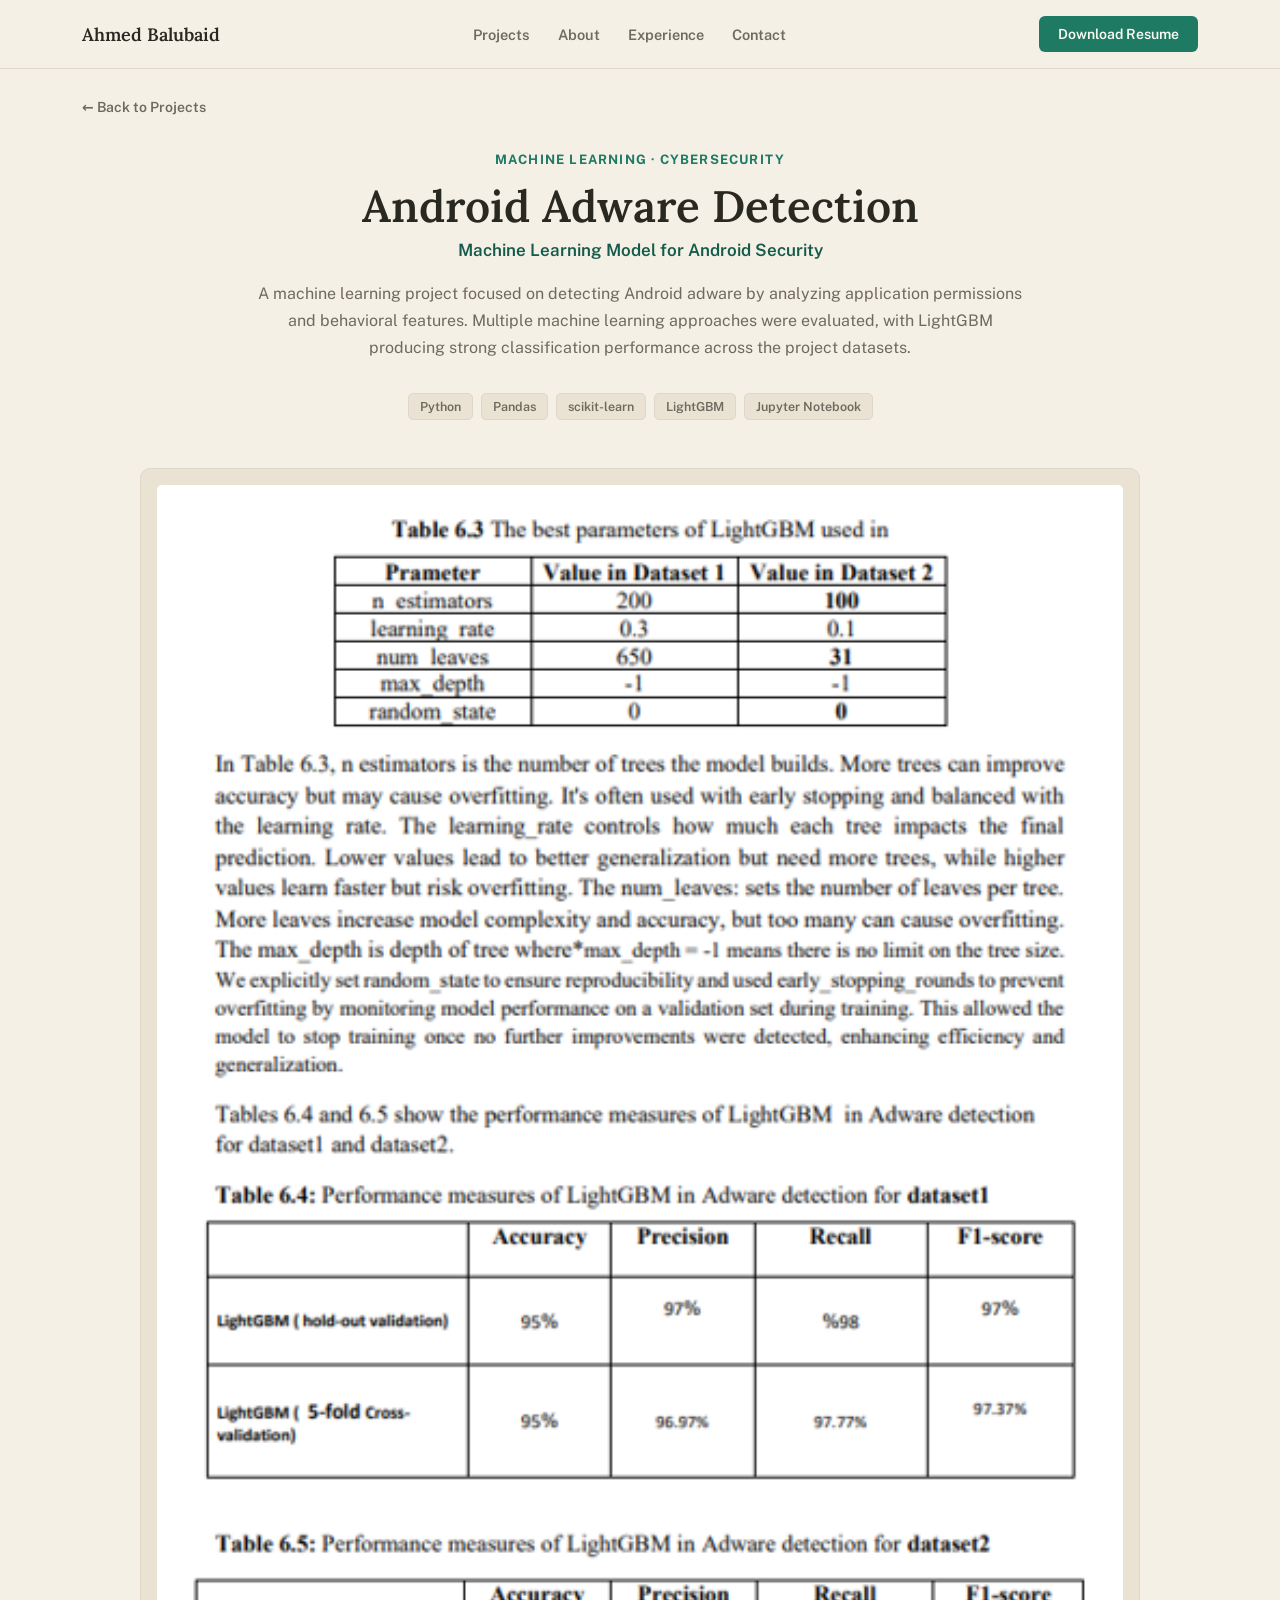
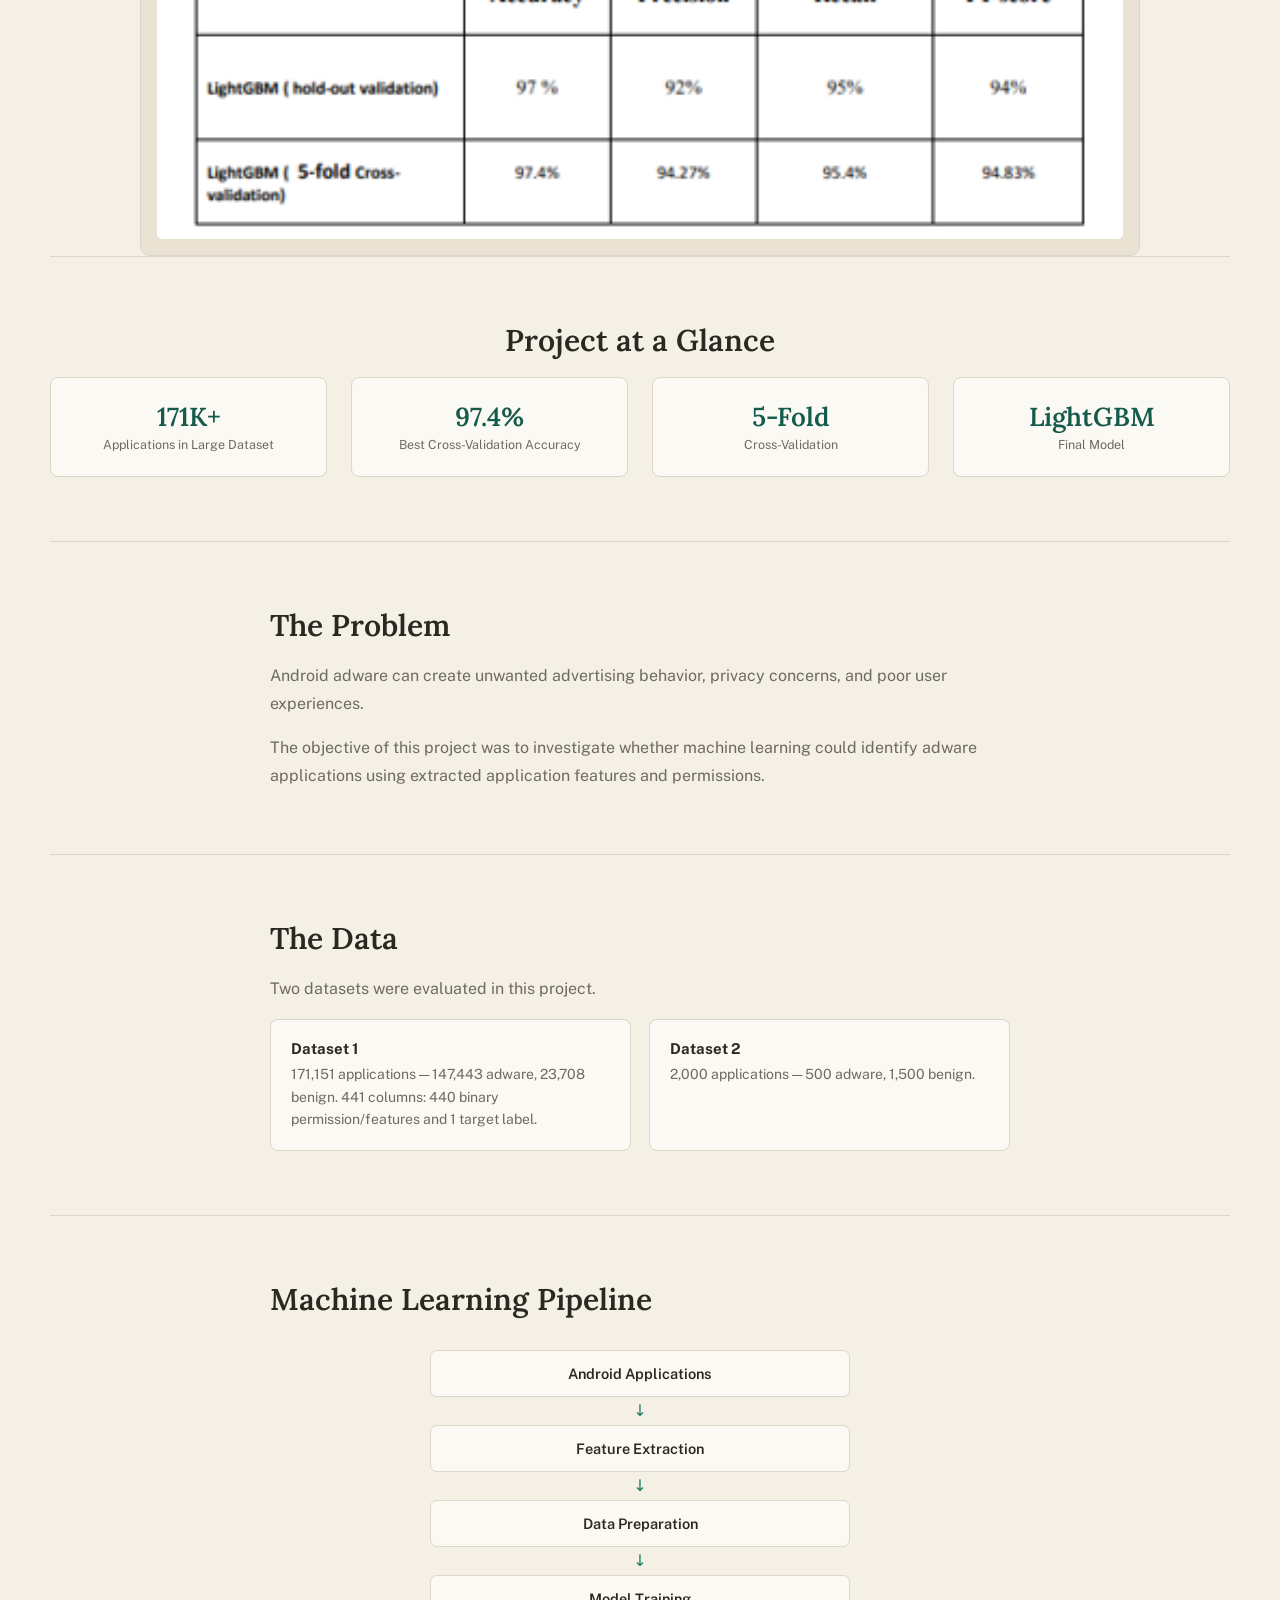
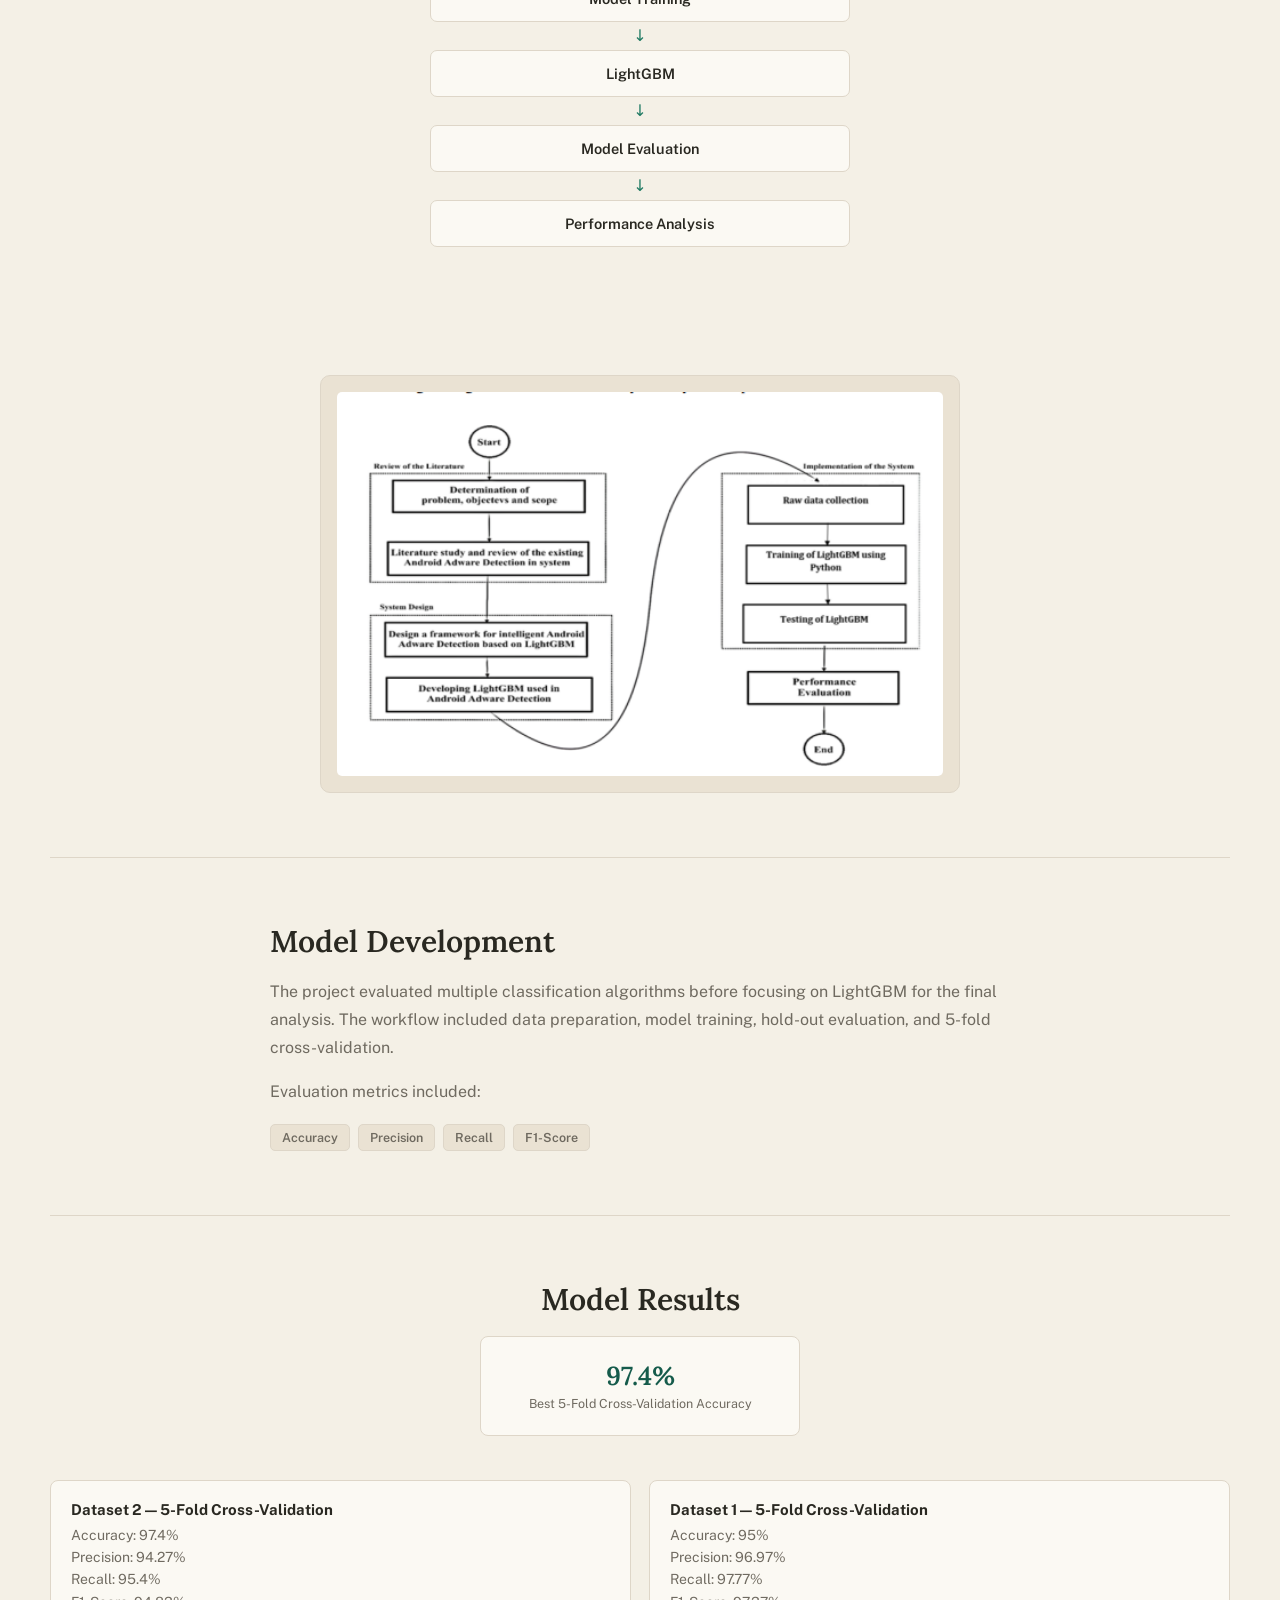
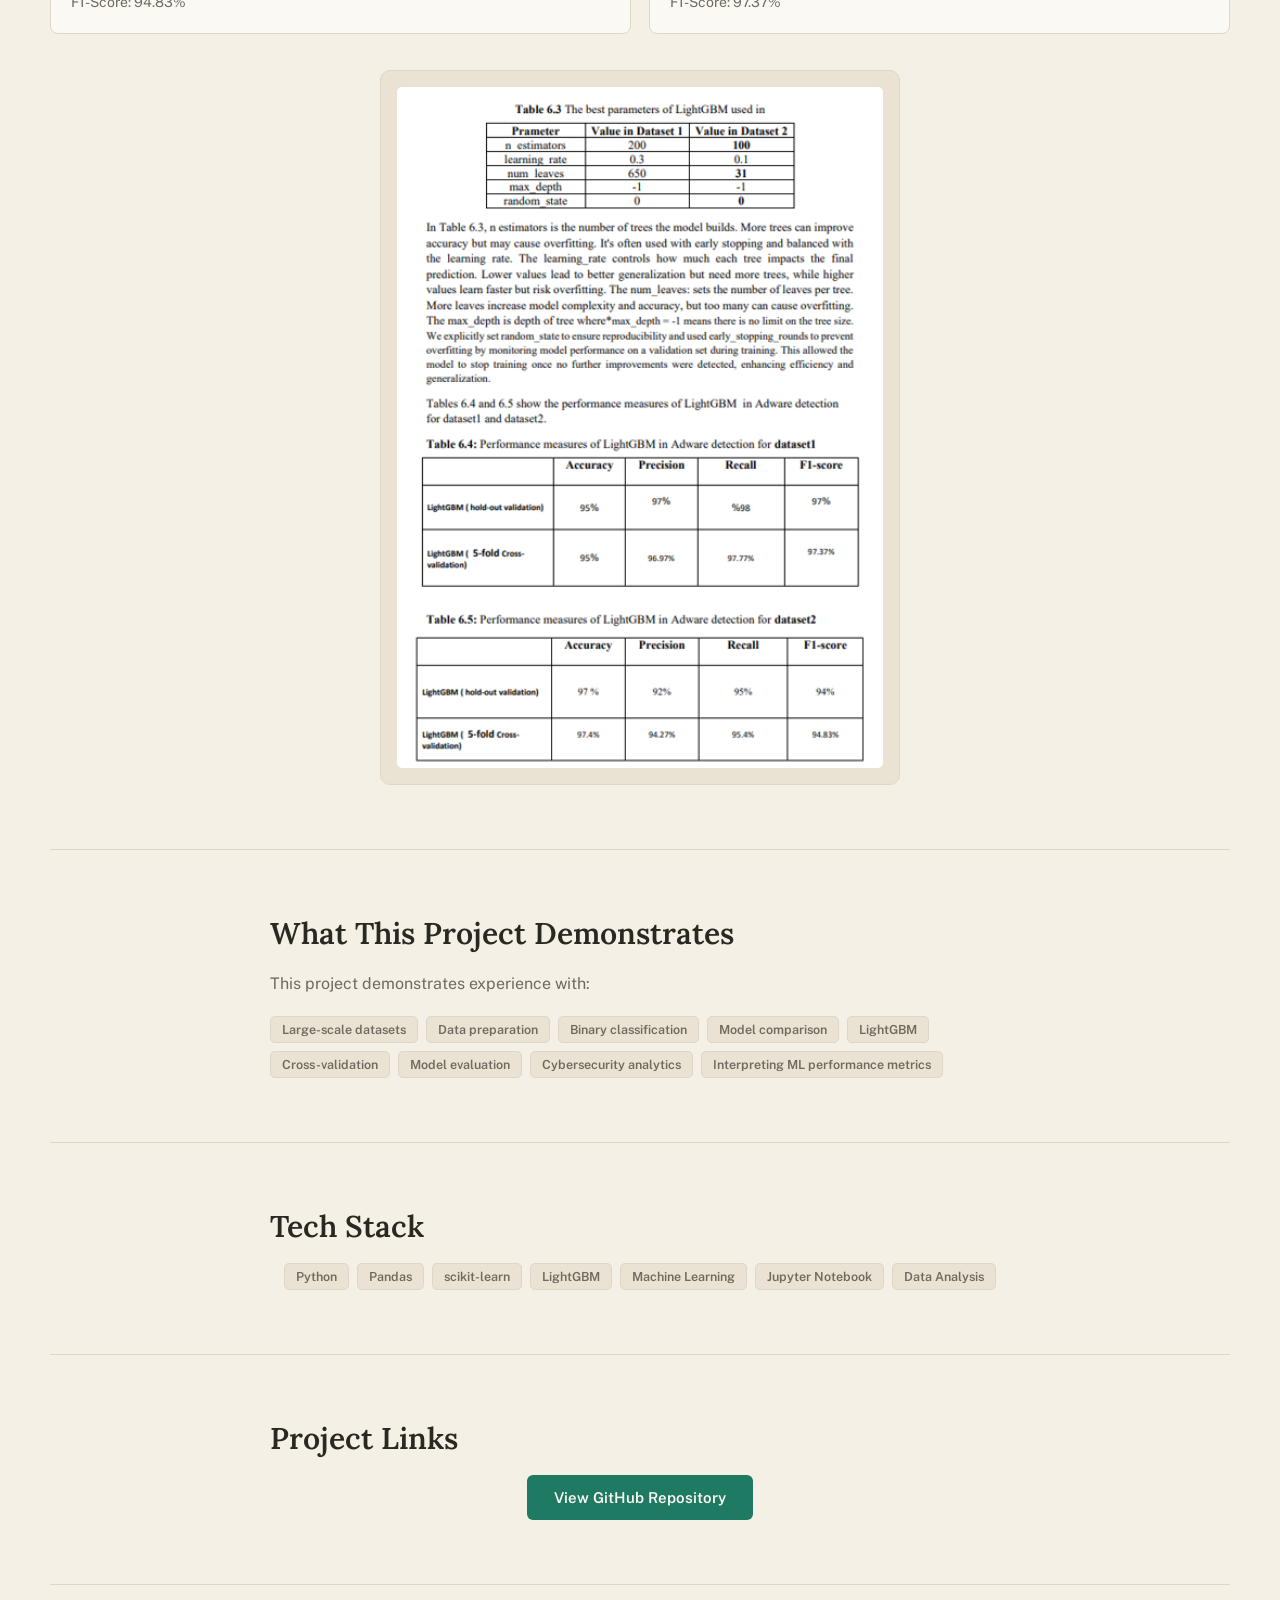
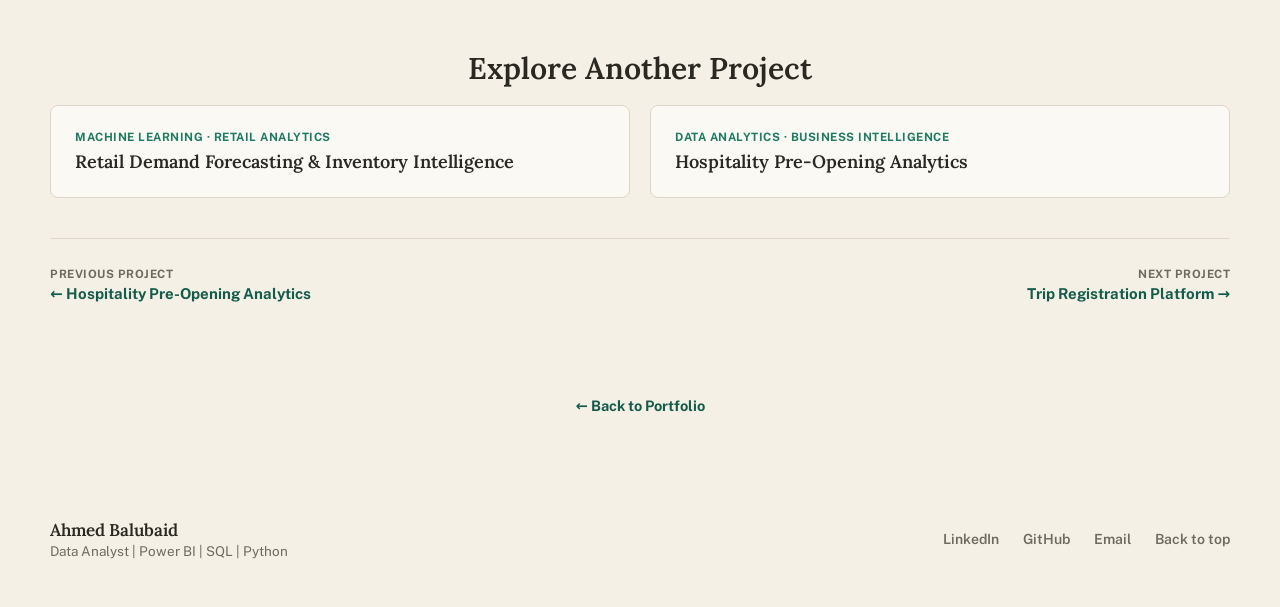
==== commit fbbf121f: "Add retail forecasting case study and refresh portfolio" ====
--- a/android-adware.html
+++ b/android-adware.html
@@ -1,284 +1,232 @@
-<!doctype html>
+<!DOCTYPE html>
+
 <html lang="en">
 <head>
-  <meta charset="UTF-8" />
-  <meta name="viewport" content="width=device-width, initial-scale=1.0" />
-  <title>Android Adware Detection | Ahmed Balubaid</title>
-  <meta name="description" content="A machine learning project detecting Android adware from application permissions, comparing multiple classifiers and evaluating LightGBM across two datasets with hold-out and 5-fold cross-validation." />
-
-  <link rel="preconnect" href="https://fonts.googleapis.com">
-  <link rel="preconnect" href="https://fonts.gstatic.com" crossorigin>
-  <link href="https://fonts.googleapis.com/css2?family=Public+Sans:wght@400;500;600;700;800&family=Lora:ital,wght@0,500;0,600;1,500&display=swap" rel="stylesheet">
-
-  <link rel="stylesheet" href="style.css">
+<meta charset="utf-8"/>
+<meta content="width=device-width, initial-scale=1.0" name="viewport"/>
+<title>Android Adware Detection | Ahmed Balubaid</title>
+<meta content="A machine learning project detecting Android adware from application permissions, comparing multiple classifiers and evaluating LightGBM across two datasets with hold-out and 5-fold cross-validation." name="description"/>
+<link href="https://fonts.googleapis.com" rel="preconnect"/>
+<link crossorigin="" href="https://fonts.gstatic.com" rel="preconnect"/>
+<link href="https://fonts.googleapis.com/css2?family=Public+Sans:wght@400;500;600;700;800&amp;family=Lora:ital,wght@0,500;0,600;1,500&amp;display=swap" rel="stylesheet"/>
+<link href="style.css" rel="stylesheet"/>
 </head>
 <body>
+<a id="top"></a>
+<!-- ============ NAV ============ -->
+<header class="site-nav">
+<div class="nav-inner">
+<a class="nav-logo" href="index.html#top">Ahmed Balubaid</a>
+<nav aria-label="Primary" class="nav-links">
+<a href="index.html#projects">Projects</a>
+<a href="index.html#about">About</a>
+<a href="index.html#experience">Experience</a>
+<a href="index.html#contact">Contact</a>
+</nav>
+<a class="btn btn-primary btn-nav" download="" href="AhmedBalubaid_CV.pdf">Download Resume</a>
+</div>
+</header>
+<main>
+<div class="case-topbar section-inner">
+<a class="breadcrumb" href="index.html#projects">← Back to Projects</a>
+</div>
+<!-- ============ CASE HERO ============ -->
+<section class="case-hero">
+<div class="case-hero-inner">
+<div class="case-category">Machine Learning · Cybersecurity</div>
+<h1 class="case-title">Android Adware Detection</h1>
+<div class="case-subtitle">Machine Learning Model for Android Security</div>
+<p class="case-desc">
+          A machine learning project focused on detecting Android adware by analyzing application permissions and behavioral features. Multiple machine learning approaches were evaluated, with LightGBM producing strong classification performance across the project datasets.
+        </p>
+<div class="tag-row case-badges">
+<span>Python</span><span>Pandas</span><span>scikit-learn</span><span>LightGBM</span><span>Jupyter Notebook</span>
+</div>
+</div>
+</section>
+<section class="case-hero-image">
+<div class="case-screenshot-frame" data-lightbox="">
+<img alt="Android Adware Detection — LightGBM model evaluation results" src="adware-detection-results.png"/>
+</div>
+</section>
+<div class="section-divider"><hr/></div>
+<!-- ============ AT A GLANCE ============ -->
+<section class="case-section">
+<div class="case-section-content">
+<h2 class="case-heading">Project at a Glance</h2>
+<div class="metric-row">
+<div class="metric-block"><span class="metric-num">171K+</span><span class="metric-label">Applications in Large Dataset</span></div>
+<div class="metric-block"><span class="metric-num">97.4%</span><span class="metric-label">Best Cross-Validation Accuracy</span></div>
+<div class="metric-block"><span class="metric-num">5-Fold</span><span class="metric-label">Cross-Validation</span></div>
+<div class="metric-block"><span class="metric-num">LightGBM</span><span class="metric-label">Final Model</span></div>
+</div>
+</div>
+</section>
+<div class="section-divider"><hr/></div>
+<!-- ============ THE PROBLEM ============ -->
+<section class="case-section narrow">
+<div class="case-section-content">
+<h2 class="case-heading">The Problem</h2>
+<p class="case-body">
+          Android adware can create unwanted advertising behavior, privacy concerns, and poor user experiences.
+        </p>
+<p class="case-body">
+          The objective of this project was to investigate whether machine learning could identify adware applications using extracted application features and permissions.
+        </p>
+</div>
+</section>
+<div class="section-divider"><hr/></div>
+<!-- ============ THE DATA ============ -->
+<section class="case-section narrow">
+<div class="case-section-content">
+<h2 class="case-heading">The Data</h2>
+<p class="case-body">Two datasets were evaluated in this project.</p>
+<div class="data-entities">
+<div class="data-entity">
+<h3>Dataset 1</h3>
+<p>171,151 applications — 147,443 adware, 23,708 benign. 441 columns: 440 binary permission/features and 1 target label.</p>
+</div>
+<div class="data-entity">
+<h3>Dataset 2</h3>
+<p>2,000 applications — 500 adware, 1,500 benign.</p>
+</div>
+</div>
+</div>
+</section>
+<div class="section-divider"><hr/></div>
+<!-- ============ ML PIPELINE ============ -->
+<section class="case-section narrow">
+<div class="case-section-content">
+<h2 class="case-heading">Machine Learning Pipeline</h2>
+<div class="workflow">
+<div class="workflow-step">Android Applications</div>
+<div class="workflow-arrow">↓</div>
+<div class="workflow-step">Feature Extraction</div>
+<div class="workflow-arrow">↓</div>
+<div class="workflow-step">Data Preparation</div>
+<div class="workflow-arrow">↓</div>
+<div class="workflow-step">Model Training</div>
+<div class="workflow-arrow">↓</div>
+<div class="workflow-step">LightGBM</div>
+<div class="workflow-arrow">↓</div>
+<div class="workflow-step">Model Evaluation</div>
+<div class="workflow-arrow">↓</div>
+<div class="workflow-step">Performance Analysis</div>
+</div>
+</div>
+</section>
+<section class="case-section">
+<div class="case-section-content">
+<div class="case-screenshot-frame" data-lightbox="" style="max-width:640px;">
+<img alt="Android Adware Detection — research and implementation pipeline" src="adware-detection-pipeline.png"/>
+</div>
+</div>
+</section>
+<div class="section-divider"><hr/></div>
+<!-- ============ MODEL DEVELOPMENT ============ -->
+<section class="case-section narrow">
+<div class="case-section-content">
+<h2 class="case-heading">Model Development</h2>
+<p class="case-body">
+          The project evaluated multiple classification algorithms before focusing on LightGBM for the final analysis. The workflow included data preparation, model training, hold-out evaluation, and 5-fold cross-validation.
+        </p>
+<p class="case-body">Evaluation metrics included:</p>
+<div class="tag-row">
+<span>Accuracy</span><span>Precision</span><span>Recall</span><span>F1-Score</span>
+</div>
+</div>
+</section>
+<div class="section-divider"><hr/></div>
+<!-- ============ RESULTS ============ -->
+<section class="case-section">
+<div class="case-section-content">
+<h2 class="case-heading">Model Results</h2>
+<div class="metric-row" style="max-width:320px; margin:0 auto 44px;">
+<div class="metric-block"><span class="metric-num">97.4%</span><span class="metric-label">Best 5-Fold Cross-Validation Accuracy</span></div>
+</div>
+<div class="data-entities">
+<div class="data-entity">
+<h3>Dataset 2 — 5-Fold Cross-Validation</h3>
+<p>Accuracy: 97.4%<br/>Precision: 94.27%<br/>Recall: 95.4%<br/>F1-Score: 94.83%</p>
+</div>
+<div class="data-entity">
+<h3>Dataset 1 — 5-Fold Cross-Validation</h3>
+<p>Accuracy: 95%<br/>Precision: 96.97%<br/>Recall: 97.77%<br/>F1-Score: 97.37%</p>
+</div>
+</div>
+<div class="case-screenshot-frame" data-lightbox="" style="max-width:520px; margin-top:36px;">
+<img alt="LightGBM model evaluation results — hold-out and 5-fold cross-validation" src="adware-detection-results.png"/>
+</div>
+</div>
+</section>
+<div class="section-divider"><hr/></div>
+<!-- ============ WHAT THIS DEMONSTRATES ============ -->
+<section class="case-section narrow">
+<div class="case-section-content">
+<h2 class="case-heading">What This Project Demonstrates</h2>
+<p class="case-body">This project demonstrates experience with:</p>
+<div class="tag-row">
+<span>Large-scale datasets</span><span>Data preparation</span><span>Binary classification</span><span>Model comparison</span><span>LightGBM</span><span>Cross-validation</span><span>Model evaluation</span><span>Cybersecurity analytics</span><span>Interpreting ML performance metrics</span>
+</div>
+</div>
+</section>
+<div class="section-divider"><hr/></div>
+<!-- ============ TECH STACK ============ -->
+<section class="case-section narrow">
+<div class="case-section-content">
+<h2 class="case-heading">Tech Stack</h2>
+<div class="tag-row" style="justify-content:center;">
+<span>Python</span><span>Pandas</span><span>scikit-learn</span><span>LightGBM</span><span>Machine Learning</span><span>Jupyter Notebook</span><span>Data Analysis</span>
+</div>
+</div>
+</section>
+<div class="section-divider"><hr/></div>
+<!-- ============ PROJECT LINKS ============ -->
+<section class="case-section narrow">
+<div class="case-section-content">
+<h2 class="case-heading">Project Links</h2>
+<div class="case-cta-row">
+<a class="btn btn-primary" href="https://github.com/ahmadbalubaid/android-adware-detection-lightgbm" rel="noopener" target="_blank">View GitHub Repository</a>
+</div>
+</div>
+</section>
+<div class="section-divider"><hr/></div>
+<!-- ============ EXPLORE ANOTHER PROJECT ============ -->
+<section class="case-section">
+<div class="case-section-content">
+<h2 class="case-heading">Explore Another Project</h2>
+<div class="explore-grid"><a class="explore-card" href="retail-demand-forecasting.html"><div class="explore-eyebrow">Machine Learning · Retail Analytics</div><div class="explore-title">Retail Demand Forecasting &amp; Inventory Intelligence</div></a>
+<a class="explore-card" href="hospitality.html">
+<div class="explore-eyebrow">Data Analytics · Business Intelligence</div>
+<div class="explore-title">Hospitality Pre-Opening Analytics</div>
+</a>
 
-  <a id="top"></a>
-
-  <!-- ============ NAV ============ -->
-  <header class="site-nav">
-    <div class="nav-inner">
-      <a class="nav-logo" href="index.html#top">Ahmed Balubaid</a>
-      <nav class="nav-links" aria-label="Primary">
-        <a href="index.html#projects">Projects</a>
-        <a href="index.html#about">About</a>
-        <a href="index.html#experience">Experience</a>
-        <a href="index.html#contact">Contact</a>
-      </nav>
-      <a class="btn btn-primary btn-nav" href="AhmedBalubaid_CV.pdf" download>Download Resume</a>
-    </div>
-  </header>
-
-  <main>
-
-    <div class="case-topbar section-inner">
-      <a class="breadcrumb" href="index.html#projects">&larr; Back to Projects</a>
-    </div>
-
-    <!-- ============ CASE HERO ============ -->
-    <section class="case-hero">
-      <div class="case-hero-inner">
-        <div class="case-category">Machine Learning &middot; Cybersecurity</div>
-        <h1 class="case-title">Android Adware Detection</h1>
-        <div class="case-subtitle">Machine Learning Model for Android Security</div>
-        <p class="case-desc">
-          A machine learning project focused on detecting Android adware by analyzing application permissions and behavioral features. Multiple machine learning approaches were evaluated, with LightGBM producing strong classification performance across the project datasets.
-        </p>
-        <div class="tag-row case-badges">
-          <span>Python</span><span>Pandas</span><span>scikit-learn</span><span>LightGBM</span><span>Jupyter Notebook</span>
-        </div>
-      </div>
-    </section>
-
-    <section class="case-hero-image">
-      <div class="case-screenshot-frame" data-lightbox>
-        <img src="adware-detection-results.png" alt="Android Adware Detection — LightGBM model evaluation results">
-      </div>
-    </section>
-
-    <div class="section-divider"><hr></div>
-
-    <!-- ============ AT A GLANCE ============ -->
-    <section class="case-section">
-      <div class="case-section-content">
-        <h2 class="case-heading">Project at a Glance</h2>
-        <div class="metric-row">
-          <div class="metric-block"><span class="metric-num">171K+</span><span class="metric-label">Applications in Large Dataset</span></div>
-          <div class="metric-block"><span class="metric-num">97.4%</span><span class="metric-label">Best Cross-Validation Accuracy</span></div>
-          <div class="metric-block"><span class="metric-num">5-Fold</span><span class="metric-label">Cross-Validation</span></div>
-          <div class="metric-block"><span class="metric-num">LightGBM</span><span class="metric-label">Final Model</span></div>
-        </div>
-      </div>
-    </section>
-
-    <div class="section-divider"><hr></div>
-
-    <!-- ============ THE PROBLEM ============ -->
-    <section class="case-section narrow">
-      <div class="case-section-content">
-        <h2 class="case-heading">The Problem</h2>
-        <p class="case-body">
-          Android adware can create unwanted advertising behavior, privacy concerns, and poor user experiences.
-        </p>
-        <p class="case-body">
-          The objective of this project was to investigate whether machine learning could identify adware applications using extracted application features and permissions.
-        </p>
-      </div>
-    </section>
-
-    <div class="section-divider"><hr></div>
-
-    <!-- ============ THE DATA ============ -->
-    <section class="case-section narrow">
-      <div class="case-section-content">
-        <h2 class="case-heading">The Data</h2>
-        <p class="case-body">Two datasets were evaluated in this project.</p>
-
-        <div class="data-entities">
-          <div class="data-entity">
-            <h3>Dataset 1</h3>
-            <p>171,151 applications &mdash; 147,443 adware, 23,708 benign. 441 columns: 440 binary permission/features and 1 target label.</p>
-          </div>
-          <div class="data-entity">
-            <h3>Dataset 2</h3>
-            <p>2,000 applications &mdash; 500 adware, 1,500 benign.</p>
-          </div>
-        </div>
-      </div>
-    </section>
-
-    <div class="section-divider"><hr></div>
-
-    <!-- ============ ML PIPELINE ============ -->
-    <section class="case-section narrow">
-      <div class="case-section-content">
-        <h2 class="case-heading">Machine Learning Pipeline</h2>
-
-        <div class="workflow">
-          <div class="workflow-step">Android Applications</div>
-          <div class="workflow-arrow">&darr;</div>
-          <div class="workflow-step">Feature Extraction</div>
-          <div class="workflow-arrow">&darr;</div>
-          <div class="workflow-step">Data Preparation</div>
-          <div class="workflow-arrow">&darr;</div>
-          <div class="workflow-step">Model Training</div>
-          <div class="workflow-arrow">&darr;</div>
-          <div class="workflow-step">LightGBM</div>
-          <div class="workflow-arrow">&darr;</div>
-          <div class="workflow-step">Model Evaluation</div>
-          <div class="workflow-arrow">&darr;</div>
-          <div class="workflow-step">Performance Analysis</div>
-        </div>
-      </div>
-    </section>
-
-    <section class="case-section">
-      <div class="case-section-content">
-        <div class="case-screenshot-frame" data-lightbox style="max-width:640px;">
-          <img src="adware-detection-pipeline.png" alt="Android Adware Detection — research and implementation pipeline">
-        </div>
-      </div>
-    </section>
-
-    <div class="section-divider"><hr></div>
-
-    <!-- ============ MODEL DEVELOPMENT ============ -->
-    <section class="case-section narrow">
-      <div class="case-section-content">
-        <h2 class="case-heading">Model Development</h2>
-        <p class="case-body">
-          The project evaluated multiple classification algorithms before focusing on LightGBM for the final analysis. The workflow included data preparation, model training, hold-out evaluation, and 5-fold cross-validation.
-        </p>
-        <p class="case-body">Evaluation metrics included:</p>
-        <div class="tag-row">
-          <span>Accuracy</span><span>Precision</span><span>Recall</span><span>F1-Score</span>
-        </div>
-      </div>
-    </section>
-
-    <div class="section-divider"><hr></div>
-
-    <!-- ============ RESULTS ============ -->
-    <section class="case-section">
-      <div class="case-section-content">
-        <h2 class="case-heading">Model Results</h2>
-
-        <div class="metric-row" style="max-width:320px; margin:0 auto 44px;">
-          <div class="metric-block"><span class="metric-num">97.4%</span><span class="metric-label">Best 5-Fold Cross-Validation Accuracy</span></div>
-        </div>
-
-        <div class="data-entities">
-          <div class="data-entity">
-            <h3>Dataset 2 &mdash; 5-Fold Cross-Validation</h3>
-            <p>Accuracy: 97.4%<br>Precision: 94.27%<br>Recall: 95.4%<br>F1-Score: 94.83%</p>
-          </div>
-          <div class="data-entity">
-            <h3>Dataset 1 &mdash; 5-Fold Cross-Validation</h3>
-            <p>Accuracy: 95%<br>Precision: 96.97%<br>Recall: 97.77%<br>F1-Score: 97.37%</p>
-          </div>
-        </div>
-
-        <div class="case-screenshot-frame" data-lightbox style="max-width:520px; margin-top:36px;">
-          <img src="adware-detection-results.png" alt="LightGBM model evaluation results — hold-out and 5-fold cross-validation">
-        </div>
-      </div>
-    </section>
-
-    <div class="section-divider"><hr></div>
-
-    <!-- ============ WHAT THIS DEMONSTRATES ============ -->
-    <section class="case-section narrow">
-      <div class="case-section-content">
-        <h2 class="case-heading">What This Project Demonstrates</h2>
-        <p class="case-body">This project demonstrates experience with:</p>
-        <div class="tag-row">
-          <span>Large-scale datasets</span><span>Data preparation</span><span>Binary classification</span><span>Model comparison</span><span>LightGBM</span><span>Cross-validation</span><span>Model evaluation</span><span>Cybersecurity analytics</span><span>Interpreting ML performance metrics</span>
-        </div>
-      </div>
-    </section>
-
-    <div class="section-divider"><hr></div>
-
-    <!-- ============ TECH STACK ============ -->
-    <section class="case-section narrow">
-      <div class="case-section-content">
-        <h2 class="case-heading">Tech Stack</h2>
-        <div class="tag-row" style="justify-content:center;">
-          <span>Python</span><span>Pandas</span><span>scikit-learn</span><span>LightGBM</span><span>Machine Learning</span><span>Jupyter Notebook</span><span>Data Analysis</span>
-        </div>
-      </div>
-    </section>
-
-    <div class="section-divider"><hr></div>
-
-    <!-- ============ PROJECT LINKS ============ -->
-    <section class="case-section narrow">
-      <div class="case-section-content">
-        <h2 class="case-heading">Project Links</h2>
-        <div class="case-cta-row">
-          <a class="btn btn-primary" href="https://github.com/ahmadbalubaid/android-adware-detection-lightgbm" target="_blank" rel="noopener">View GitHub Repository</a>
-        </div>
-      </div>
-    </section>
-
-    <div class="section-divider"><hr></div>
-
-    <!-- ============ EXPLORE ANOTHER PROJECT ============ -->
-    <section class="case-section">
-      <div class="case-section-content">
-        <h2 class="case-heading">Explore Another Project</h2>
-        <div class="explore-grid">
-          <a class="explore-card" href="hospitality.html">
-            <div class="explore-eyebrow">Data Analytics &middot; Business Intelligence</div>
-            <div class="explore-title">Hospitality Pre-Opening Analytics</div>
-          </a>
-          <a class="explore-card" href="trip-registration.html">
-            <div class="explore-eyebrow">Development &amp; Automation</div>
-            <div class="explore-title">Trip Registration Platform</div>
-          </a>
-        </div>
-
-        <div class="case-prevnext">
-          <a class="prevnext-link" href="hospitality.html">
-            <span class="prevnext-label">Previous</span>
-            <span class="prevnext-title">&larr; Hospitality Pre-Opening Analytics</span>
-          </a>
-          <a class="prevnext-link next" href="trip-registration.html">
-            <span class="prevnext-label">Next</span>
-            <span class="prevnext-title">Trip Registration Platform &rarr;</span>
-          </a>
-        </div>
-      </div>
-    </section>
-
-    <div class="case-back-footer">
-      <a class="case-study-link" href="index.html">&larr; Back to Portfolio</a>
-    </div>
-
-  </main>
-
-  <!-- ============ FOOTER ============ -->
-  <footer class="site-footer" id="contact">
-    <div class="footer-inner">
-      <div class="footer-identity">
-        <div class="footer-name">Ahmed Balubaid</div>
-        <div class="footer-role">Data Analyst | IT Specialist</div>
-      </div>
-
-      <div class="footer-links">
-        <a href="https://www.linkedin.com/in/ahmedbalubaid" target="_blank" rel="noopener">LinkedIn</a>
-        <a href="https://github.com/ahmadbalubaid" target="_blank" rel="noopener">GitHub</a>
-        <a href="mailto:ahmadbalubaid8@gmail.com">Email</a>
-        <a href="index.html#top">Back to top</a>
-      </div>
-    </div>
-  </footer>
-
-  <div class="lightbox-overlay" id="lightbox-overlay">
-    <img id="lightbox-image" src="" alt="">
-  </div>
-
-  <script src="case-study.js"></script>
+</div>
+<div class="case-prevnext"><a class="prevnext-link" href="hospitality.html"><span class="prevnext-label">Previous Project</span><span class="prevnext-title">← Hospitality Pre-Opening Analytics</span></a><a class="prevnext-link next" href="trip-registration.html"><span class="prevnext-label">Next Project</span><span class="prevnext-title">Trip Registration Platform →</span></a></div>
+</div>
+</section>
+<div class="case-back-footer">
+<a class="case-study-link" href="index.html">← Back to Portfolio</a>
+</div>
+</main>
+<!-- ============ FOOTER ============ -->
+<footer class="site-footer" id="contact">
+<div class="footer-inner">
+<div class="footer-identity">
+<div class="footer-name">Ahmed Balubaid</div>
+<div class="footer-role">Data Analyst | Power BI | SQL | Python</div>
+</div>
+<div class="footer-links">
+<a href="https://www.linkedin.com/in/ahmedbalubaid" rel="noopener" target="_blank">LinkedIn</a>
+<a href="https://github.com/ahmadbalubaid" rel="noopener" target="_blank">GitHub</a>
+<a href="mailto:ahmadbalubaid8@gmail.com">Email</a>
+<a href="index.html#top">Back to top</a>
+</div>
+</div>
+</footer>
+<div class="lightbox-overlay" id="lightbox-overlay">
+<img alt="" id="lightbox-image" src=""/>
+</div>
+<script src="case-study.js"></script>
 </body>
 </html>
